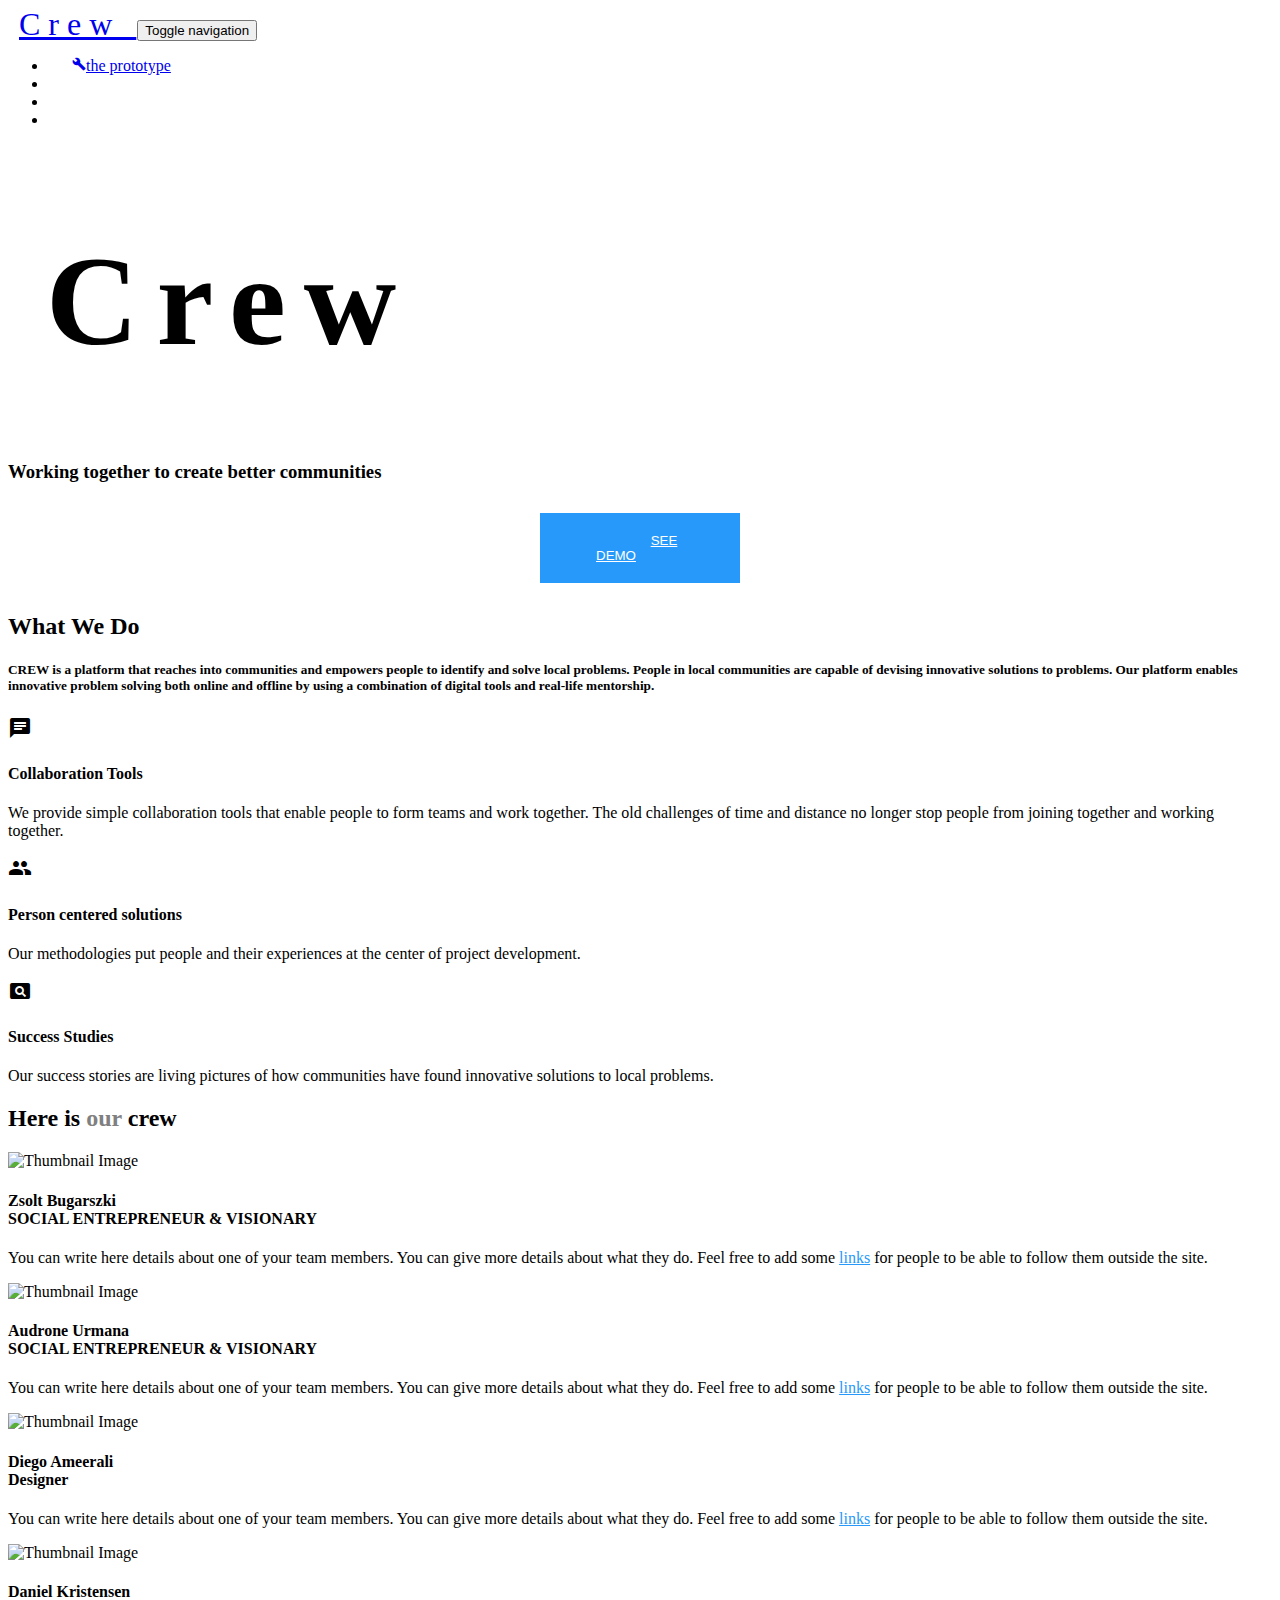
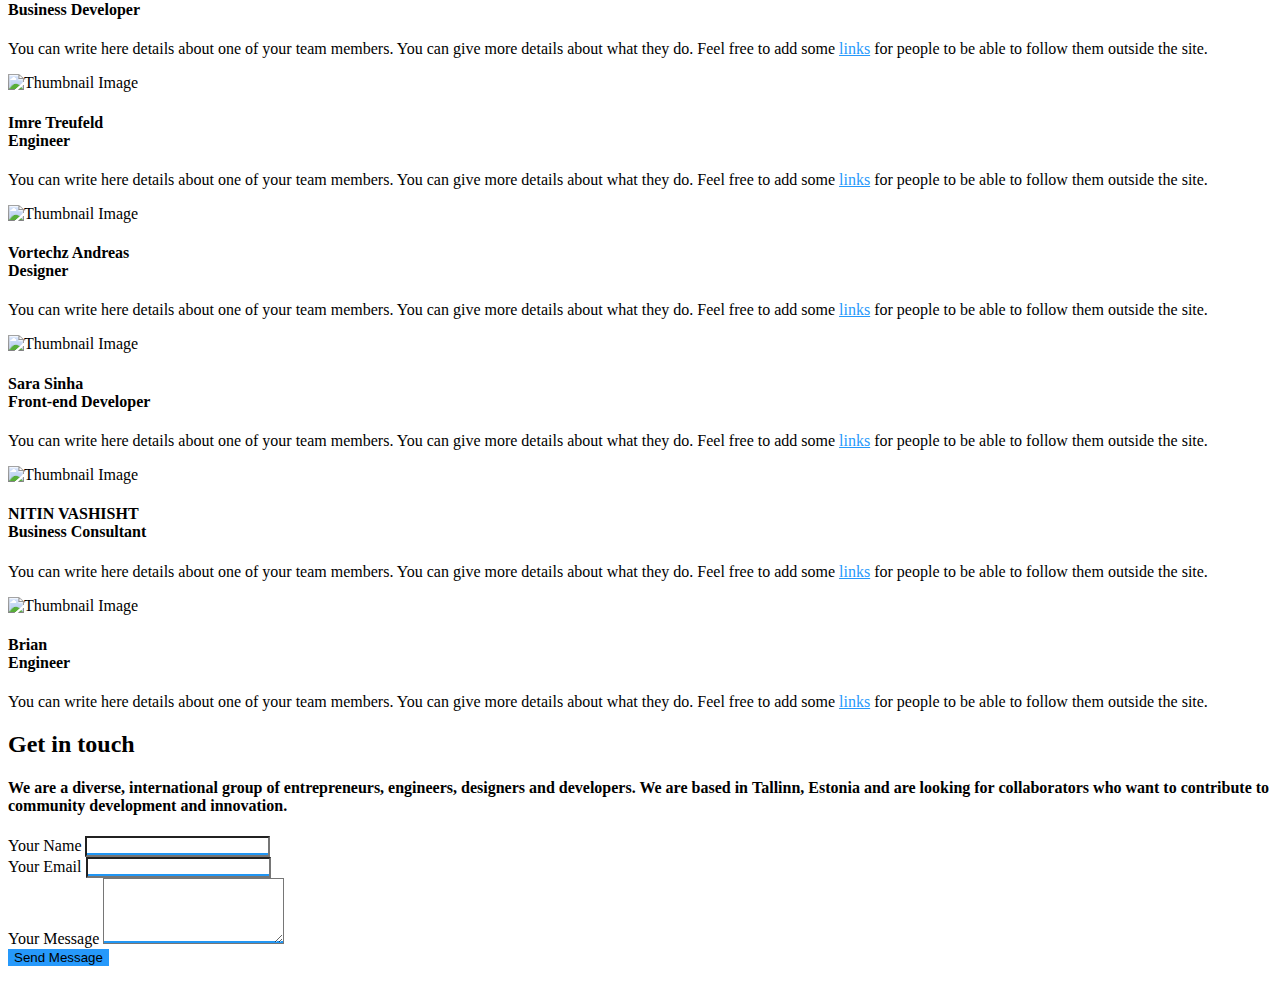
==== index.html @ 527853ec "Update index.html" ====
<!--
 =========================================================
 * Material Kit - v2.0.6
 =========================================================

 * Product Page: https://www.creative-tim.com/product/material-kit
 * Copyright 2019 Creative Tim (http://www.creative-tim.com)
   Licensed under MIT (https://github.com/creativetimofficial/material-kit/blob/master/LICENSE.md)


 =========================================================

 * The above copyright notice and this permission notice shall be included in all copies or substantial portions of the Software. -->


<!DOCTYPE html>
<html lang="en">

<head>
  <meta charset="utf-8" />
  <link rel="apple-touch-icon" sizes="76x76" href="./assets/img/apple-icon.png">
  <link rel="icon" type="image/png" href="./assets/img/favicon.png">
  <meta http-equiv="X-UA-Compatible" content="IE=edge,chrome=1" />
  <title>
   Crew Platform
  </title>
  <meta content='width=device-width, initial-scale=1.0, maximum-scale=1.0, user-scalable=0, shrink-to-fit=no' name='viewport' />
  <!--     Fonts and icons     -->
  <link rel="stylesheet" type="text/css" href="https://fonts.googleapis.com/css?family=Roboto:300,400,500,700|Roboto+Slab:400,700|Material+Icons" />
  <link rel="stylesheet" href="https://maxcdn.bootstrapcdn.com/font-awesome/latest/css/font-awesome.min.css">
  <!-- CSS Files -->
  <link href="material-kit-master/assets/css/material-kit.css?v=2.0.6" rel="stylesheet" />
  <!-- CSS Just for demo purpose, don't include it in your project -->
  <link href="./assets/demo/demo.css" rel="stylesheet" />
      <link href="assets/css/style.css" rel="stylesheet" />

  <style>

</style>


</head>

<body class="index-page sidebar-collapse">
  <nav class="navbar navbar-transparent navbar-color-on-scroll fixed-top navbar-expand-lg" color-on-scroll="100" id="sectionsNav">
    <div class="container">
      <div class="navbar-translate">
        <a class="navbar-brand" href="https://demos.creative-tim.com/material-kit/index.html">
          Crew </a>
        <button class="navbar-toggler" type="button" data-toggle="collapse" aria-expanded="false" aria-label="Toggle navigation">
          <span class="sr-only">Toggle navigation</span>
          <span class="navbar-toggler-icon"></span>
          <span class="navbar-toggler-icon"></span>
          <span class="navbar-toggler-icon"></span>
        </button>
      </div>
      <div class="collapse navbar-collapse">
        <ul class="navbar-nav ml-auto">
          <li class="nav-item">
            <a class="nav-link" href="https://xd.adobe.com/view/31359709-acef-4694-4d77-2108af3ac08d-4704/" id="prototype">
               <i class="material-icons">build</i>the prototype
            </a>
          </li>
          <li class="nav-item">
            <a class="nav-link" rel="tooltip" title="" data-placement="bottom" href="https://twitter.com/CreativeTim" target="_blank" data-original-title="Follow us on Twitter">
              <i class="fa fa-twitter"></i>
            </a>
          </li>
          <li class="nav-item">
            <a class="nav-link" rel="tooltip" title="" data-placement="bottom" href="https://www.facebook.com/CreativeTim" target="_blank" data-original-title="Like us on Facebook">
              <i class="fa fa-facebook-square"></i>
            </a>
          </li>
          <li class="nav-item">
            <a class="nav-link" rel="tooltip" title="" data-placement="bottom" href="https://www.instagram.com/CreativeTimOfficial" target="_blank" data-original-title="Follow us on Instagram">
              <i class="fa fa-instagram"></i>
            </a>
          </li>
        </ul>
      </div>
    </div>
  </nav>
  <div class="page-header header-filter clear-filter blue-filter" data-parallax="true" style="background-image: url('img/photo-1555955207-cf6fba0f1f57.jpeg');">
    <div class="container">
      <div class="row">
        <div class="col-md-8 ml-auto mr-auto">
          <div class="brand">
            <h1>Crew</h1>
            <h3>Working together to create better communities</h3>
          </div>
             <button class="btn btn-primary btn-round"><a href="https://xd.adobe.com/view/31359709-acef-4694-4d77-2108af3ac08d-4704/">SEE DEMO</a></button>
        </div>
      </div>
    </div>
  </div>
  <div class="main main-raised">
    <div class="container">
      <div class="section text-center">
        <div class="row">
          <div class="col-md-8 ml-auto mr-auto">
            <h2 class="title">What We Do</h2>
            <h5 class="description">CREW is a platform that reaches into communities and empowers people to identify and solve local problems.  People in local communities are capable of devising innovative solutions to problems. Our platform enables innovative problem solving both online and offline by using a combination of digital tools and real-life mentorship.</h5>
          </div>
        </div>
        <div class="features">
          <div class="row">
            <div class="col-md-4">
              <div class="info">
                <div class="icon icon-info">
                  <i class="material-icons">chat</i>
                </div>
                <h4 class="info-title">Collaboration Tools</h4>
                <p>We provide simple collaboration tools that enable people to form teams and work together.  The old challenges of time and distance no longer stop people from joining together and working together.</p>
              </div>
            </div>
            <div class="col-md-4">
              <div class="info">
                <div class="icon icon-success">
                  <i class="material-icons">people</i>
                </div>
                <h4 class="info-title">Person centered solutions</h4>
                <p>Our methodologies put people and their experiences at the center of project development.</p>
              </div>
            </div>
            <div class="col-md-4">
              <div class="info">
                <div class="icon icon-danger">
                  <i class="material-icons">pageview</i>
                </div>
                <h4 class="info-title">Success Studies</h4>
                <p>Our success stories are living pictures of how communities have found innovative solutions to local problems.</p>
              </div>
            </div>
          </div>
        </div>
      </div>
      <div class="section text-center">
        <h2 class="title">Here is <span>our</span> crew</h2>
        <div class="team">
          <div class="row">
            <div class="col-md-4">
              <div class="team-player">
                <div class="card card-plain">
                  <div class="col-md-6 ml-auto mr-auto">
                    <img src="../assets/img/faces/avatar.jpg" alt="Thumbnail Image" class="img-raised rounded-circle img-fluid">
                  </div>
                  <h4 class="card-title">Zsolt Bugarszki
                    <br>
                    <small class="card-description text-muted">SOCIAL ENTREPRENEUR & VISIONARY</small>
                  </h4>
                  <div class="card-body">
                    <p class="card-description">You can write here details about one of your team members. You can give more details about what they do. Feel free to add some
                      <a href="#">links</a> for people to be able to follow them outside the site.</p>
                 </div>
                </div>
              </div>
            </div>
            <div class="col-md-4">
              <div class="team-player">
                <div class="card card-plain">
                  <div class="col-md-6 ml-auto mr-auto">
                    <img src="../assets/img/faces/christian.jpg" alt="Thumbnail Image" class="img-raised rounded-circle img-fluid">
                  </div>
                  <h4 class="card-title">Audrone Urmana
                    <br>
                    <small class="card-description text-muted">SOCIAL ENTREPRENEUR & VISIONARY</small>
                  </h4>
                  <div class="card-body">
                    <p class="card-description">You can write here details about one of your team members. You can give more details about what they do. Feel free to add some
                      <a href="#">links</a> for people to be able to follow them outside the site.</p>
                  </div>
                </div>
              </div>
            </div>
            <div class="col-md-4">
              <div class="team-player">
                <div class="card card-plain">
                  <div class="col-md-6 ml-auto mr-auto">
                    <img src="../assets/img/faces/kendall.jpg" alt="Thumbnail Image" class="img-raised rounded-circle img-fluid">
                  </div>
                  <h4 class="card-title">Diego Ameerali
                    <br>
                    <small class="card-description text-muted">Designer</small>
                  </h4>
                  <div class="card-body">
                    <p class="card-description">You can write here details about one of your team members. You can give more details about what they do. Feel free to add some
                      <a href="#">links</a> for people to be able to follow them outside the site.</p>
                  </div>
                </div>
              </div>
            </div>
                      <div class="col-md-4">
              <div class="team-player">
                <div class="card card-plain">
                  <div class="col-md-6 ml-auto mr-auto">
                    <img src="../assets/img/faces/kendall.jpg" alt="Thumbnail Image" class="img-raised rounded-circle img-fluid">
                  </div>
                  <h4 class="card-title">Daniel Kristensen 
                    <br>
                    <small class="card-description text-muted">Business Developer</small>
                  </h4>
                  <div class="card-body">
                    <p class="card-description">You can write here details about one of your team members. You can give more details about what they do. Feel free to add some
                      <a href="#">links</a> for people to be able to follow them outside the site.</p>
                 </div>
                </div>
              </div>
            </div>
          <div class="col-md-4">
              <div class="team-player">
                <div class="card card-plain">
                  <div class="col-md-6 ml-auto mr-auto">
                    <img src="../assets/img/faces/kendall.jpg" alt="Thumbnail Image" class="img-raised rounded-circle img-fluid">
                  </div>
                  <h4 class="card-title">Imre Treufeld
                    <br>
                    <small class="card-description text-muted">Engineer</small>
                  </h4>
                  <div class="card-body">
                    <p class="card-description">You can write here details about one of your team members. You can give more details about what they do. Feel free to add some
                      <a href="#">links</a> for people to be able to follow them outside the site.</p>
                 </div>
                </div>
              </div>
            </div>
             <div class="col-md-4">
              <div class="team-player">
                <div class="card card-plain">
                  <div class="col-md-6 ml-auto mr-auto">
                    <img src="../assets/img/faces/kendall.jpg" alt="Thumbnail Image" class="img-raised rounded-circle img-fluid">
                  </div>
                  <h4 class="card-title">Vortechz Andreas 
                    <br>
                    <small class="card-description text-muted">Designer</small>
                  </h4>
                  <div class="card-body">
                    <p class="card-description">You can write here details about one of your team members. You can give more details about what they do. Feel free to add some
                      <a href="#">links</a> for people to be able to follow them outside the site.</p>
                  </div>
                </div>
              </div>
            </div>
             <div class="col-md-4">
              <div class="team-player">
                <div class="card card-plain">
                  <div class="col-md-6 ml-auto mr-auto">
                    <img src="../assets/img/faces/kendall.jpg" alt="Thumbnail Image" class="img-raised rounded-circle img-fluid">
                  </div>
                  <h4 class="card-title">Sara Sinha
                    <br>
                    <small class="card-description text-muted">Front-end Developer</small>
                  </h4>
                  <div class="card-body">
                    <p class="card-description">You can write here details about one of your team members. You can give more details about what they do. Feel free to add some
                      <a href="#">links</a> for people to be able to follow them outside the site.</p>
                  </div>
                </div>
              </div>
            </div>
             <div class="col-md-4">
              <div class="team-player">
                <div class="card card-plain">
                  <div class="col-md-6 ml-auto mr-auto">
                    <img src="../assets/img/faces/kendall.jpg" alt="Thumbnail Image" class="img-raised rounded-circle img-fluid">
                  </div>
                  <h4 class="card-title">NITIN VASHISHT
                    <br>
                    <small class="card-description text-muted">Business Consultant</small>
                  </h4>
                  <div class="card-body">
                    <p class="card-description">You can write here details about one of your team members. You can give more details about what they do. Feel free to add some
                      <a href="#">links</a> for people to be able to follow them outside the site.</p>
                  </div>
                </div>
              </div>
            </div>
             <div class="col-md-4">
              <div class="team-player">
                <div class="card card-plain">
                  <div class="col-md-6 ml-auto mr-auto">
                    <img src="../assets/img/faces/kendall.jpg" alt="Thumbnail Image" class="img-raised rounded-circle img-fluid">
                  </div>
                  <h4 class="card-title">Brian
                    <br>
                    <small class="card-description text-muted">Engineer</small>
                  </h4>
                  <div class="card-body">
                    <p class="card-description">You can write here details about one of your team members. You can give more details about what they do. Feel free to add some
                      <a href="#">links</a> for people to be able to follow them outside the site.</p>
                  </div>
                </div>
              </div>
            </div>

          </div>
        </div>
      </div>
      <div class="section section-contacts">
        <div class="row">
          <div class="col-md-8 ml-auto mr-auto">
            <h2 class="text-center title">Get in touch</h2>
            <h4 class="text-center description">We are a diverse, international group of entrepreneurs, engineers, designers and developers. We are based in <strong>Tallinn, Estonia</strong> and are looking for collaborators who want to contribute to community development and innovation.</h4>
            <form class="contact-form" id="contactForm">
              <div class="row">
                <div class="col-md-6">
                  <div class="form-group">
                    <label class="bmd-label-floating">Your Name</label>
                    <input type="email" class="form-control">
                  </div>
                </div>
                <div class="col-md-6">
                  <div class="form-group">
                    <label class="bmd-label-floating">Your Email</label>
                    <input type="email" class="form-control">
                  </div>
                </div>
              </div>
              <div class="form-group">
                <label for="exampleMessage" class="bmd-label-floating">Your Message</label>
                <textarea type="email" class="form-control" rows="4" id="exampleMessage"></textarea>
              </div>
              <div class="row">
                <div class="col-md-4 ml-auto mr-auto text-center">
                  <button class="btn btn-primary btn-raised" type="button" onclick="myFunction()">
                    Send Message
                  </button>
                  <p id="responseMessage"></p>
                </div>
              </div>
            </form>
          </div>
        </div>
      </div>
    </div>
  </div>
  <footer class="footer footer-default">
  </footer>
  
  <!--   Core JS Files   -->
  <script src="material-kit-master/assets/js/core/jquery.min.js" type="text/javascript"></script>
  <script src="material-kit-master/assets/js/core/popper.min.js" type="text/javascript"></script>
  <script src="material-kit-master/assets/js/core/bootstrap-material-design.min.js" type="text/javascript"></script>
  <script src="material-kit-master/assets/js/plugins/moment.min.js"></script>
  <!--	Plugin for the Datepicker, full documentation here: https://github.com/Eonasdan/bootstrap-datetimepicker -->
  <script src="material-kit-master/assets/js/plugins/bootstrap-datetimepicker.js" type="text/javascript"></script>
  <!--  Plugin for the Sliders, full documentation here: http://refreshless.com/nouislider/ -->
  <script src="material-kit-master/assets/js/plugins/nouislider.min.js" type="text/javascript"></script>
  <!--  Google Maps Plugin    -->
  <script src="https://maps.googleapis.com/maps/api/js?key=YOUR_KEY_HERE"></script>
  <!-- Control Center for Material Kit: parallax effects, scripts for the example pages etc -->
  <script src="material-kit-master/assets/js/material-kit.js?v=2.0.6" type="text/javascript"></script>
  <script>
    $(document).ready(function() {
      //init DateTimePickers
      materialKit.initFormExtendedDatetimepickers();

      // Sliders Init
      materialKit.initSliders();
    });


    function scrollToDownload() {
      if ($('.section-download').length != 0) {
        $("html, body").animate({
          scrollTop: $('.section-download').offset().top
        }, 1000);
      }
    }

  </script>
  <script>
function myFunction() {
  document.getElementById("responseMessage").innerHTML = "Thank you for your response! You will be hearing from us shortly.";
  document.getElementById("contactForm").reset();
}
</script>

</body>

</html>
---- assets/css/style.css ----
.btn-round {
  width:200px;  
margin:30px auto;
display:block; 
padding:20px;
  }

  .btn-round a {
  padding:30%;
  }

.index-page .brand h1 {
    border: 10px solid #ffffff;
    padding: 12px 12px 0px 28px;
    letter-spacing: 18px;
}

.navbar .navbar-brand {
    border: 1px solid #ffffff;
    padding: 10px 0 0 10px;
    letter-spacing: 8px;
}

  .container {
  background:url(photo-1490187763999-9f273a5b7516.jpeg);  
  background-size:cover;
  }

  .title, .info-title, .card-title {
    font-family:'Bebas Neue';  
  }

  h1 {
  font-family:'Bebas Neue';
  font-size:8em !important;
  line-height:1em;
  }

  .navbar-brand {
   font-family:'Bebas Neue';
   font-size:2em !important;
   line-height:1em;  
  }

  strong {
  font-weight:800;  
  }

  .btn-round a {
  color:white;  
  }

  .btn {
  background:#2699FB !important;  
  border:none;
  }

  .card-body a {
  color:#2699FB;  
  }

  .btn {
    border:none !important; 
      box-shadow:none !important; 
      
  }

  .btn:hover {
  box-shadow:none !important;
  }


.btn:focus,
.btn.focus {
  outline: 0;
  box-shadow: 0 0 0 0.2rem rgba(24, 68, 132, 0.64);
}

.btn-primary:focus,
.btn-primary.focus {
  box-shadow: none, 0 0 0 0.2rem rgba(24, 68, 132, 0.64);
}


.blue-filter:after {
  background: rgba(24, 68, 132, 0.64);
  background: linear-gradient(45deg, rgba(24, 68, 132, 0.88) 0%, rgba(24, 68, 132, 0.45) 100%);
  background: -moz-linear-gradient(135deg, rgba(24, 68, 132, 0.88) 0%, rgba(24, 68, 132, 0.45) 100%);
  background: -webkit-linear-gradient(135deg, rgba(24, 68, 132, 0.88) 0%, rgba(24, 68, 132, 0.45) 100%);
}

.btn-primary:not(:disabled):not(.disabled):active:focus,
.btn-primary:not(:disabled):not(.disabled).active:focus,
.show>.btn-primary.dropdown-toggle:focus {
  box-shadow: none, 0 0 0 0.2rem rgba(24, 68, 132, 0.5);
}

.btn-secondary {
  color: #ffffff;
  background-color: #6c757d;
  border-color: #6c757d;
  box-shadow: none;
}

.btn-secondary:hover {
  color: #ffffff;
  background-color: #5a6268;
  border-color: #545b62;
}

.btn-secondary:focus,
.btn-secondary.focus {
  box-shadow: none, 0 0 0 0.2rem rgba(24, 68, 132, 0.5);
}

.btn-secondary.disabled,
.btn-secondary:disabled {
  color: #ffffff;
  background-color: #6c757d;
  border-color: #6c757d;
}

.btn-secondary:not(:disabled):not(.disabled):active,
.btn-secondary:not(:disabled):not(.disabled).active,
.show>.btn-secondary.dropdown-toggle {
  color: #ffffff;
  background-color: #545b62;
  border-color: #4e555b;
}

.btn-secondary:not(:disabled):not(.disabled):active:focus,
.btn-secondary:not(:disabled):not(.disabled).active:focus,
.show>.btn-secondary.dropdown-toggle:focus {
  box-shadow: none, 0 0 0 0.2rem rgba(24, 68, 132,0.5);
}

.btn.btn-primary:focus, .btn.btn-primary:active, .btn.btn-primary:hover {
  box-shadow: none, 0 0 0 0.2rem rgba(24, 68, 132, 0.5);  
}  

.btn-just-icon i {
color:white;  
}

.text-muted {
color:black !important; 
font-size:16px; 
}

.title span {
color:grey;  
}

#responseMessage {  
margin-top:10px;  
}

#prototype i {
font-size:14px;
margin-left:24px;  
}

.form-control, .is-focused .form-control {
 background-image: linear-gradient(to top, #2196f3 2px, rgba(156, 39, 176, 0) 2px), linear-gradient(to top, #d2d2d2 1px, rgba(210, 210, 210, 0) 1px); 
}
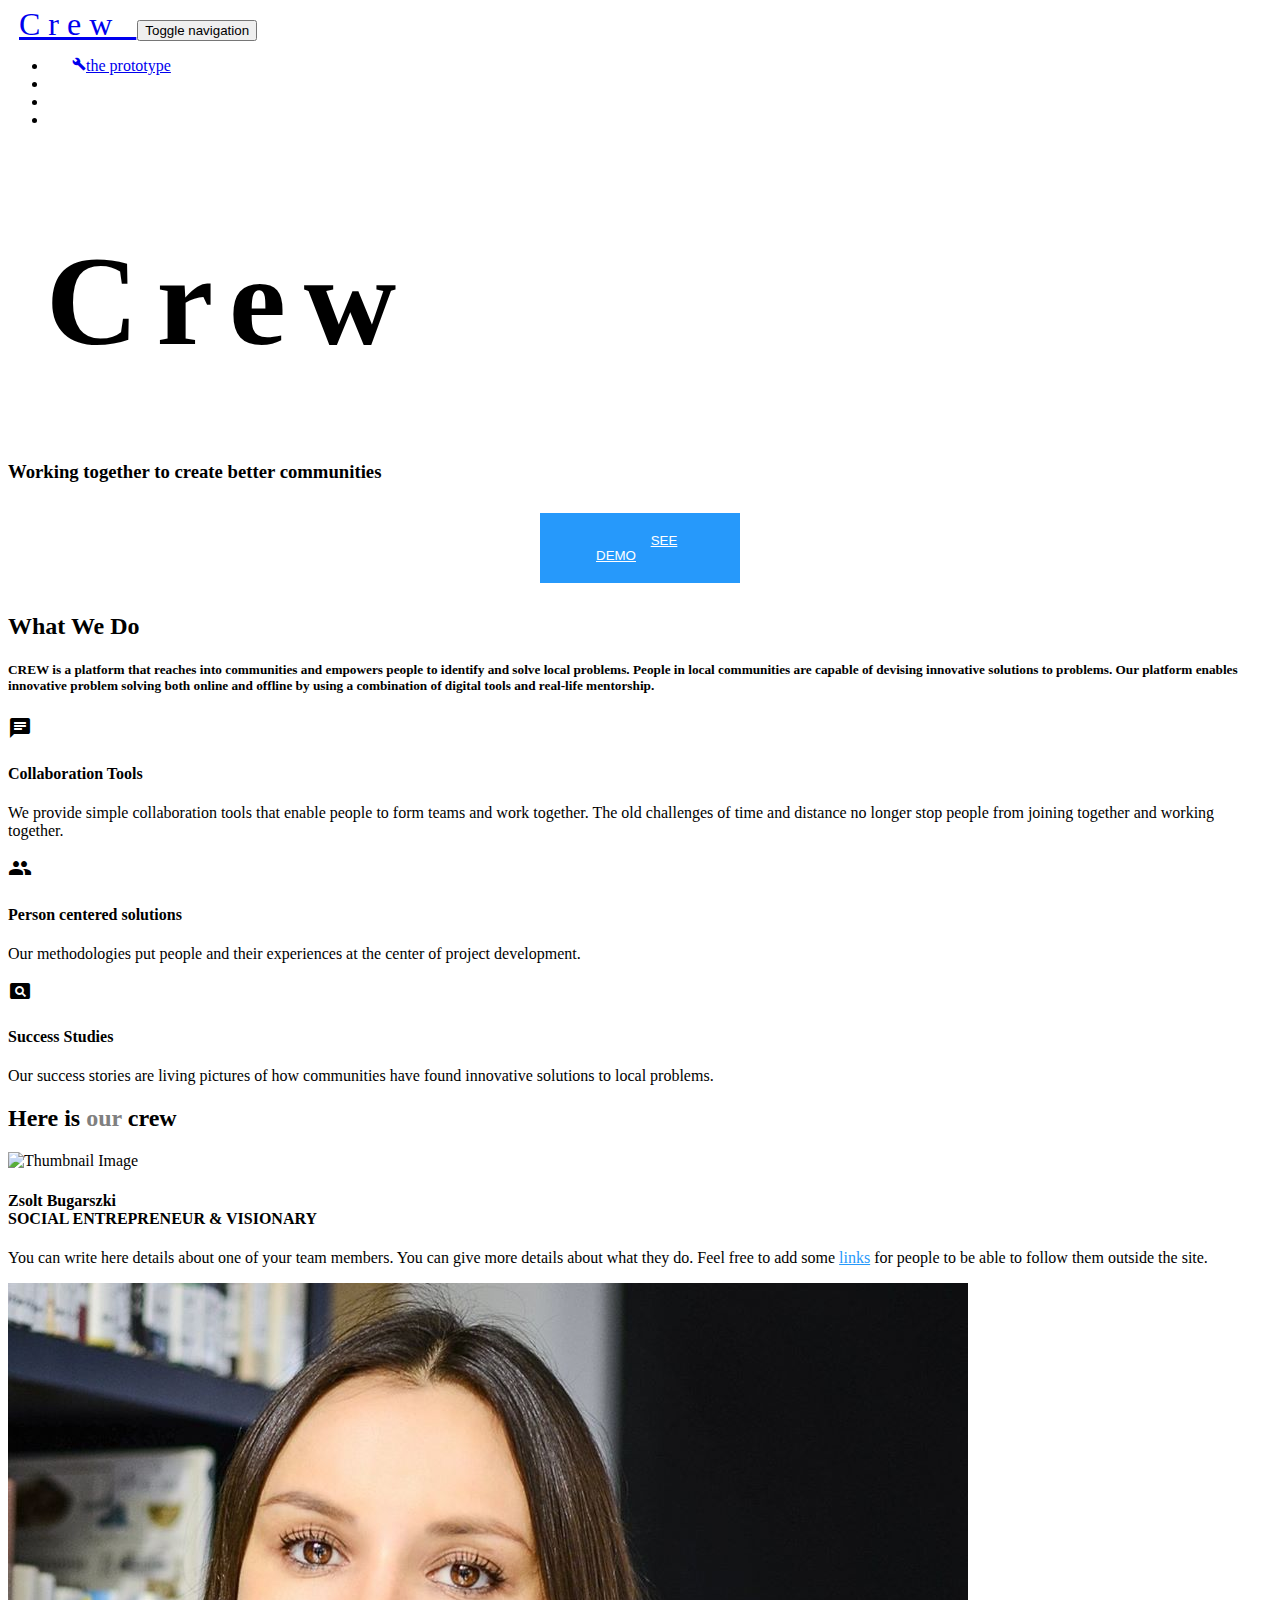
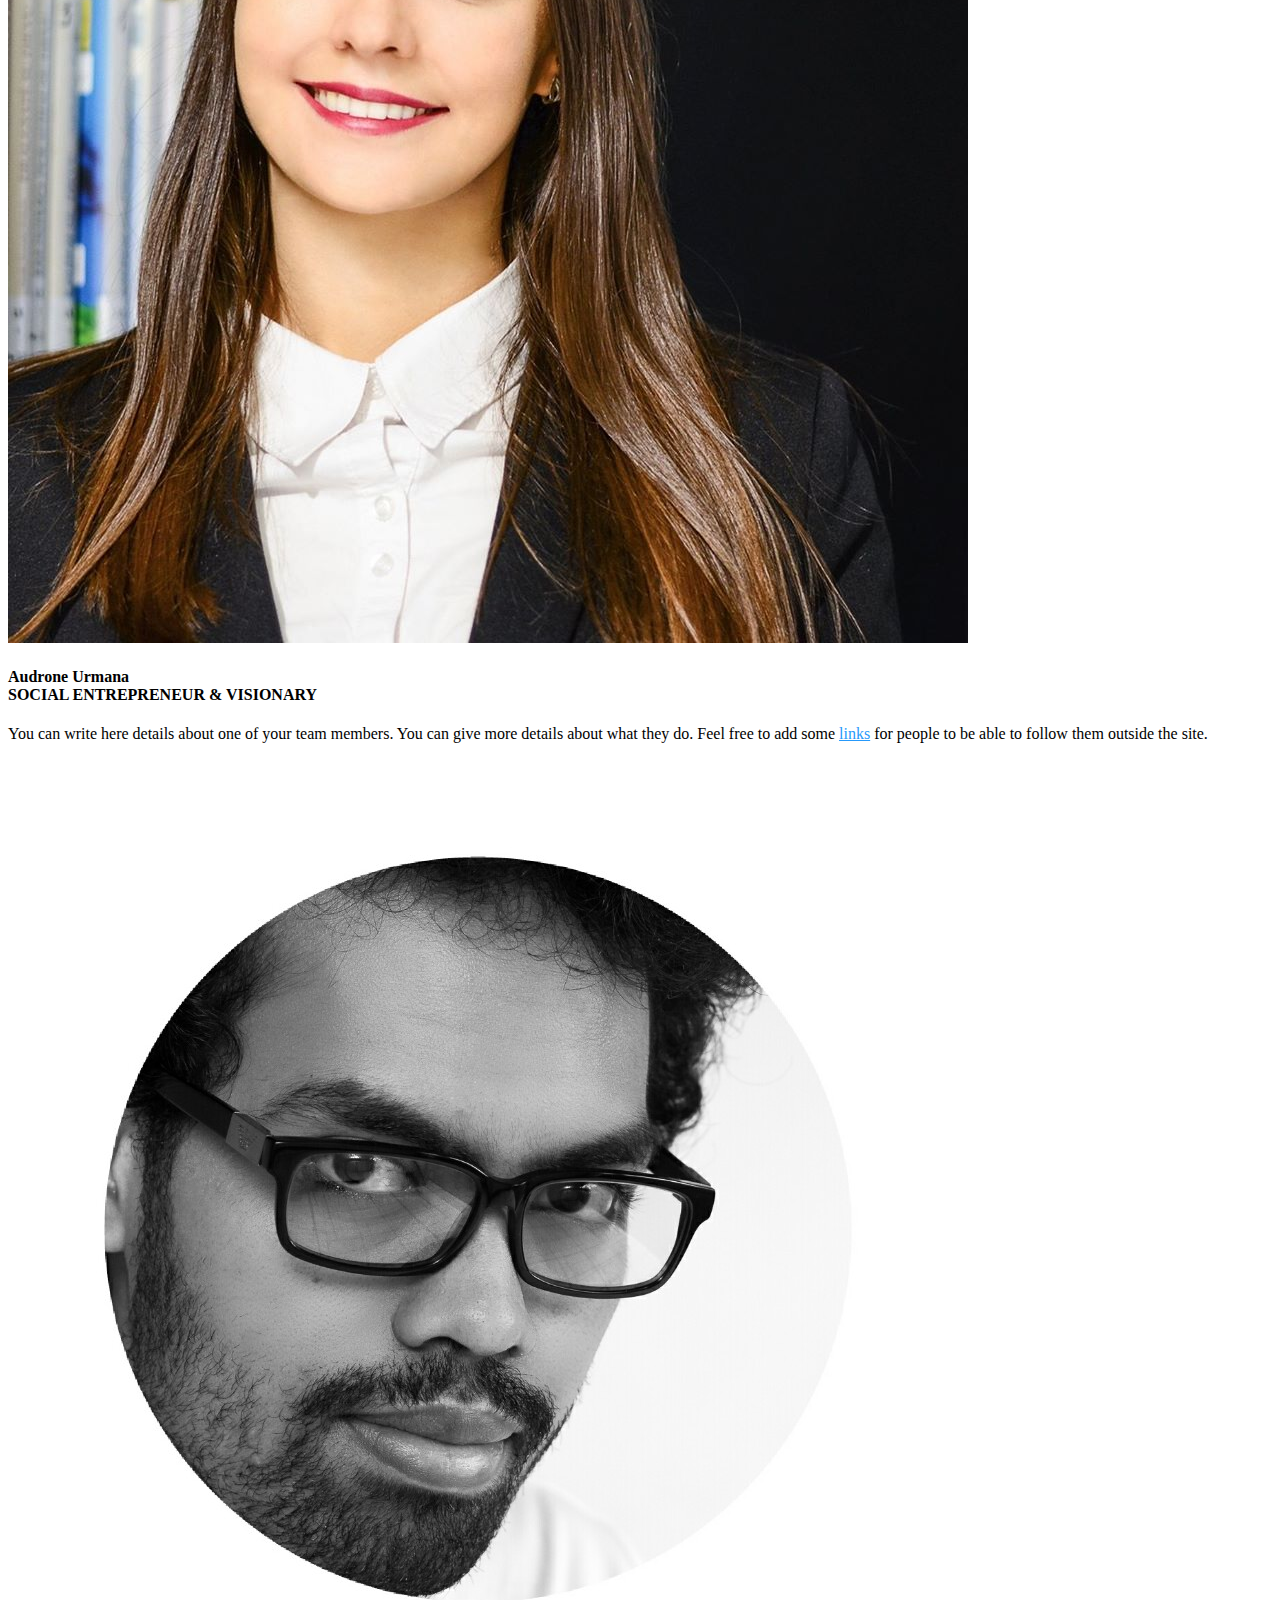
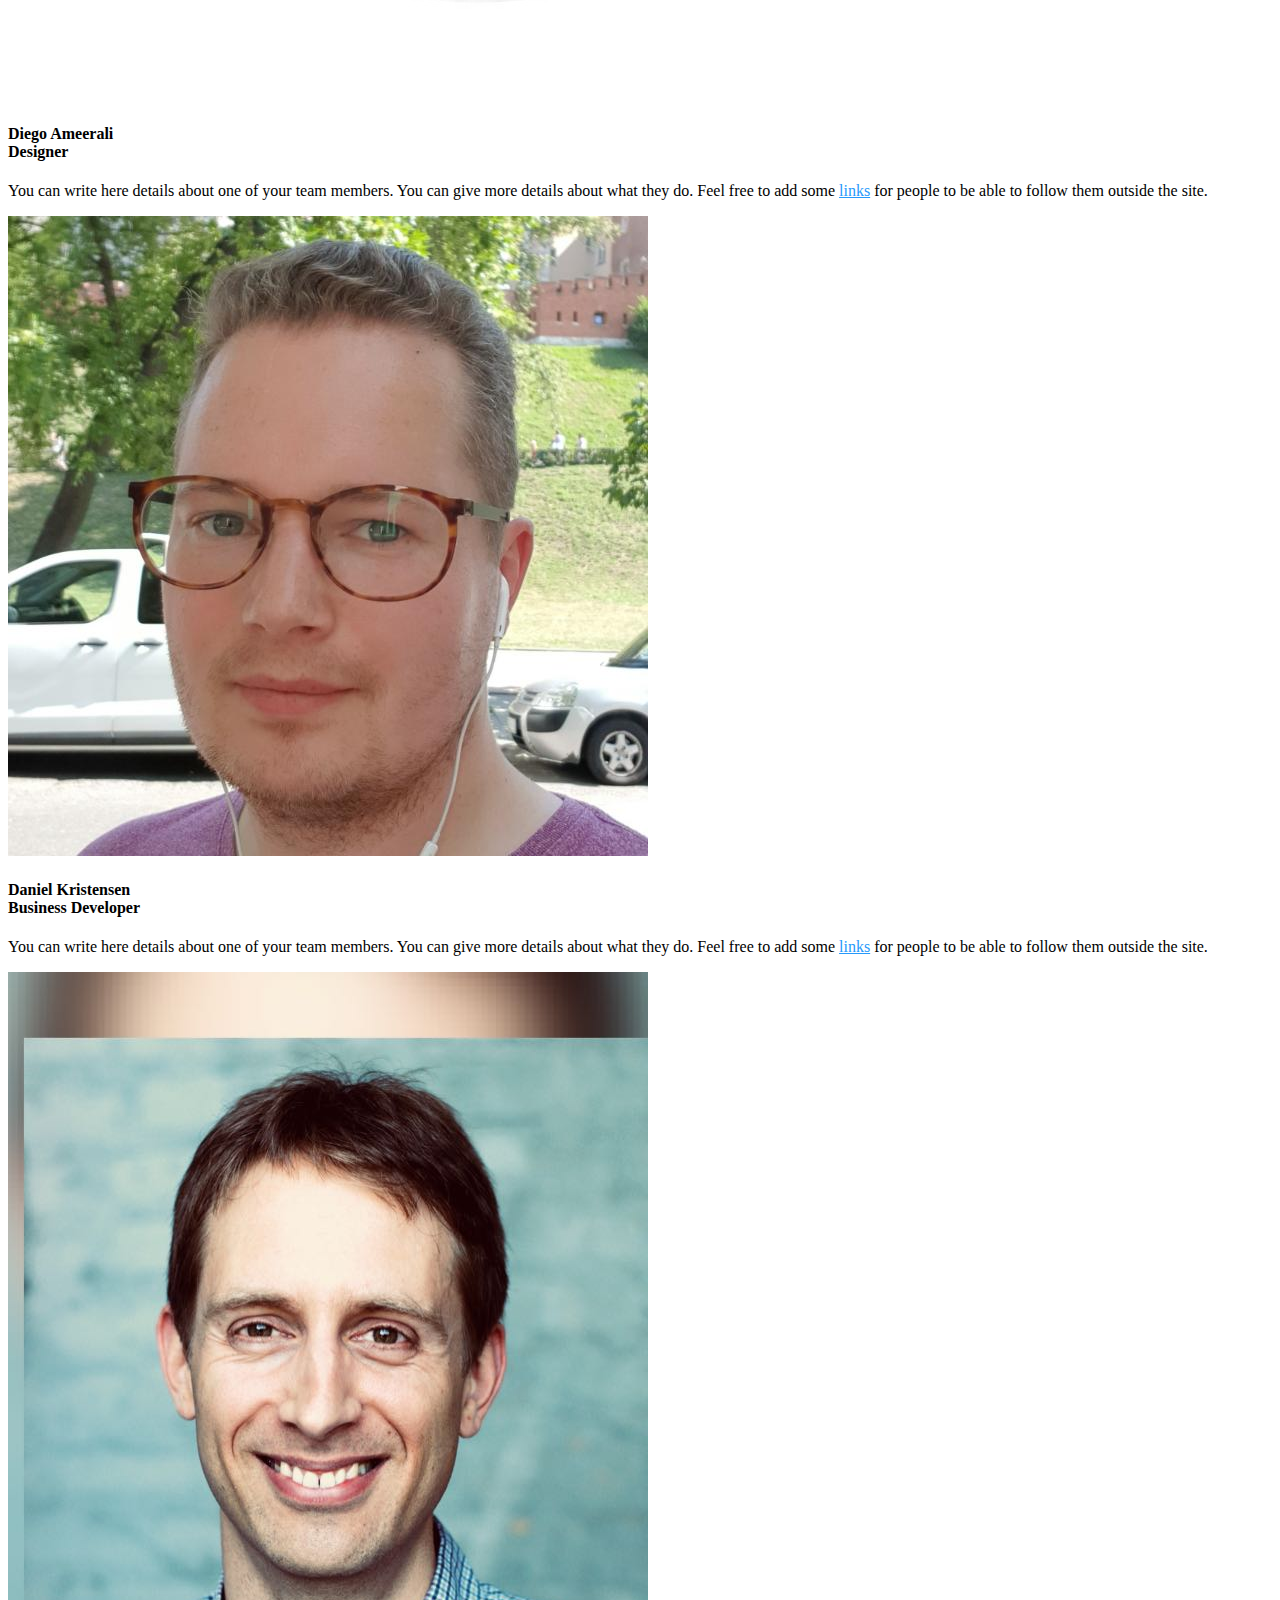
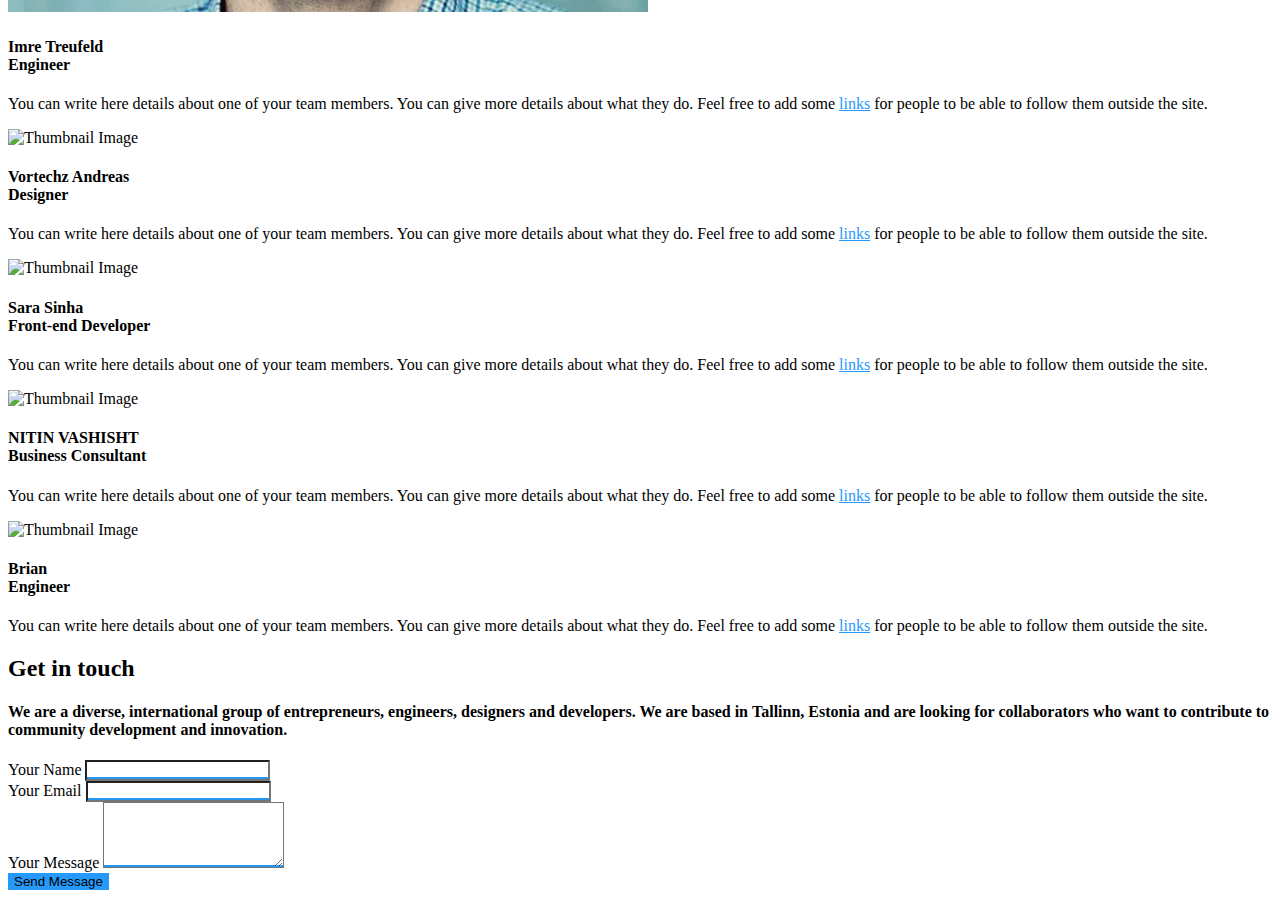
==== commit 427db46f: "Update index.html" ====
--- a/index.html
+++ b/index.html
@@ -159,7 +159,7 @@
               <div class="team-player">
                 <div class="card card-plain">
                   <div class="col-md-6 ml-auto mr-auto">
-                    <img src="../assets/img/faces/christian.jpg" alt="Thumbnail Image" class="img-raised rounded-circle img-fluid">
+                    <img src="img/audrone.jpg" alt="Thumbnail Image" class="img-raised rounded-circle img-fluid">
                   </div>
                   <h4 class="card-title">Audrone Urmana
                     <br>
@@ -176,7 +176,7 @@
               <div class="team-player">
                 <div class="card card-plain">
                   <div class="col-md-6 ml-auto mr-auto">
-                    <img src="../assets/img/faces/kendall.jpg" alt="Thumbnail Image" class="img-raised rounded-circle img-fluid">
+                    <img src="img/diego.jpg" alt="Thumbnail Image" class="img-raised rounded-circle img-fluid">
                   </div>
                   <h4 class="card-title">Diego Ameerali
                     <br>
@@ -193,7 +193,7 @@
               <div class="team-player">
                 <div class="card card-plain">
                   <div class="col-md-6 ml-auto mr-auto">
-                    <img src="../assets/img/faces/kendall.jpg" alt="Thumbnail Image" class="img-raised rounded-circle img-fluid">
+                    <img src="img/daniel.jpg" alt="Thumbnail Image" class="img-raised rounded-circle img-fluid">
                   </div>
                   <h4 class="card-title">Daniel Kristensen 
                     <br>
@@ -210,7 +210,7 @@
               <div class="team-player">
                 <div class="card card-plain">
                   <div class="col-md-6 ml-auto mr-auto">
-                    <img src="../assets/img/faces/kendall.jpg" alt="Thumbnail Image" class="img-raised rounded-circle img-fluid">
+                    <img src="img/imre.jpg" alt="Thumbnail Image" class="img-raised rounded-circle img-fluid">
                   </div>
                   <h4 class="card-title">Imre Treufeld
                     <br>
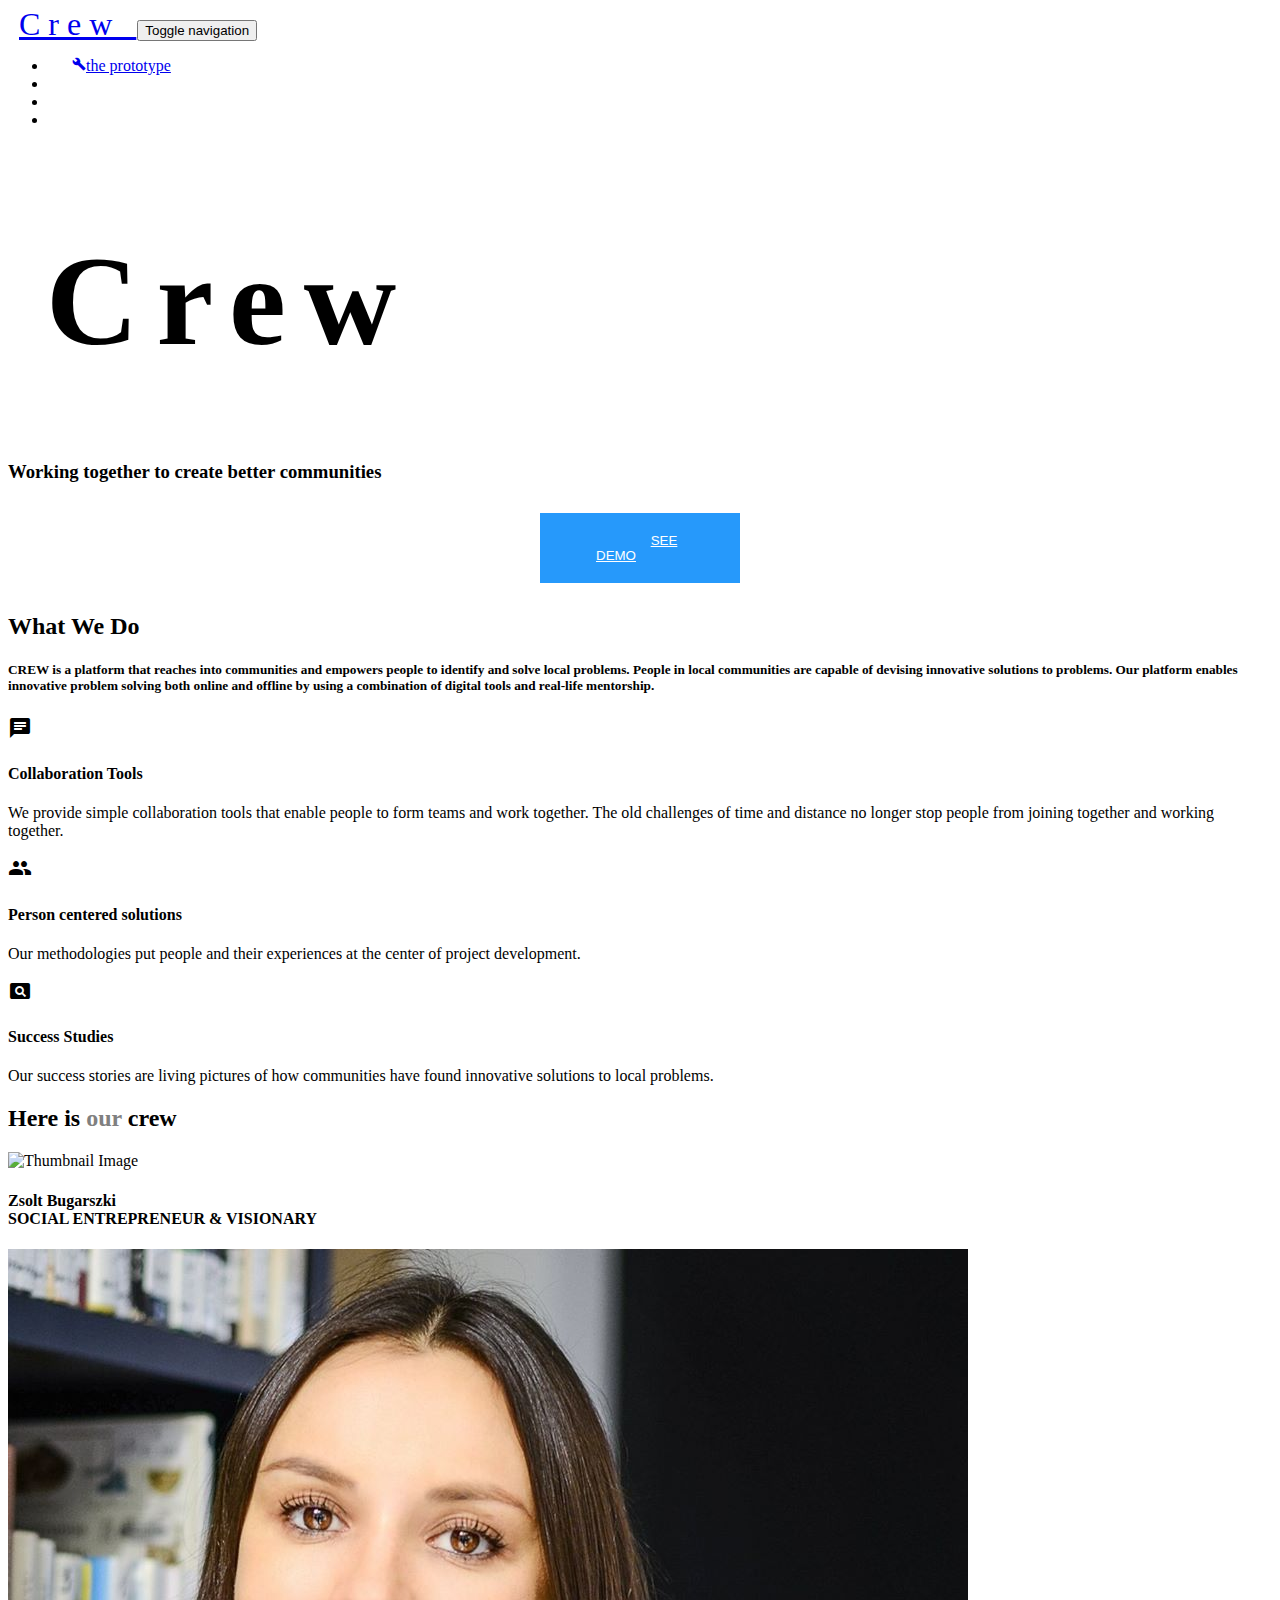
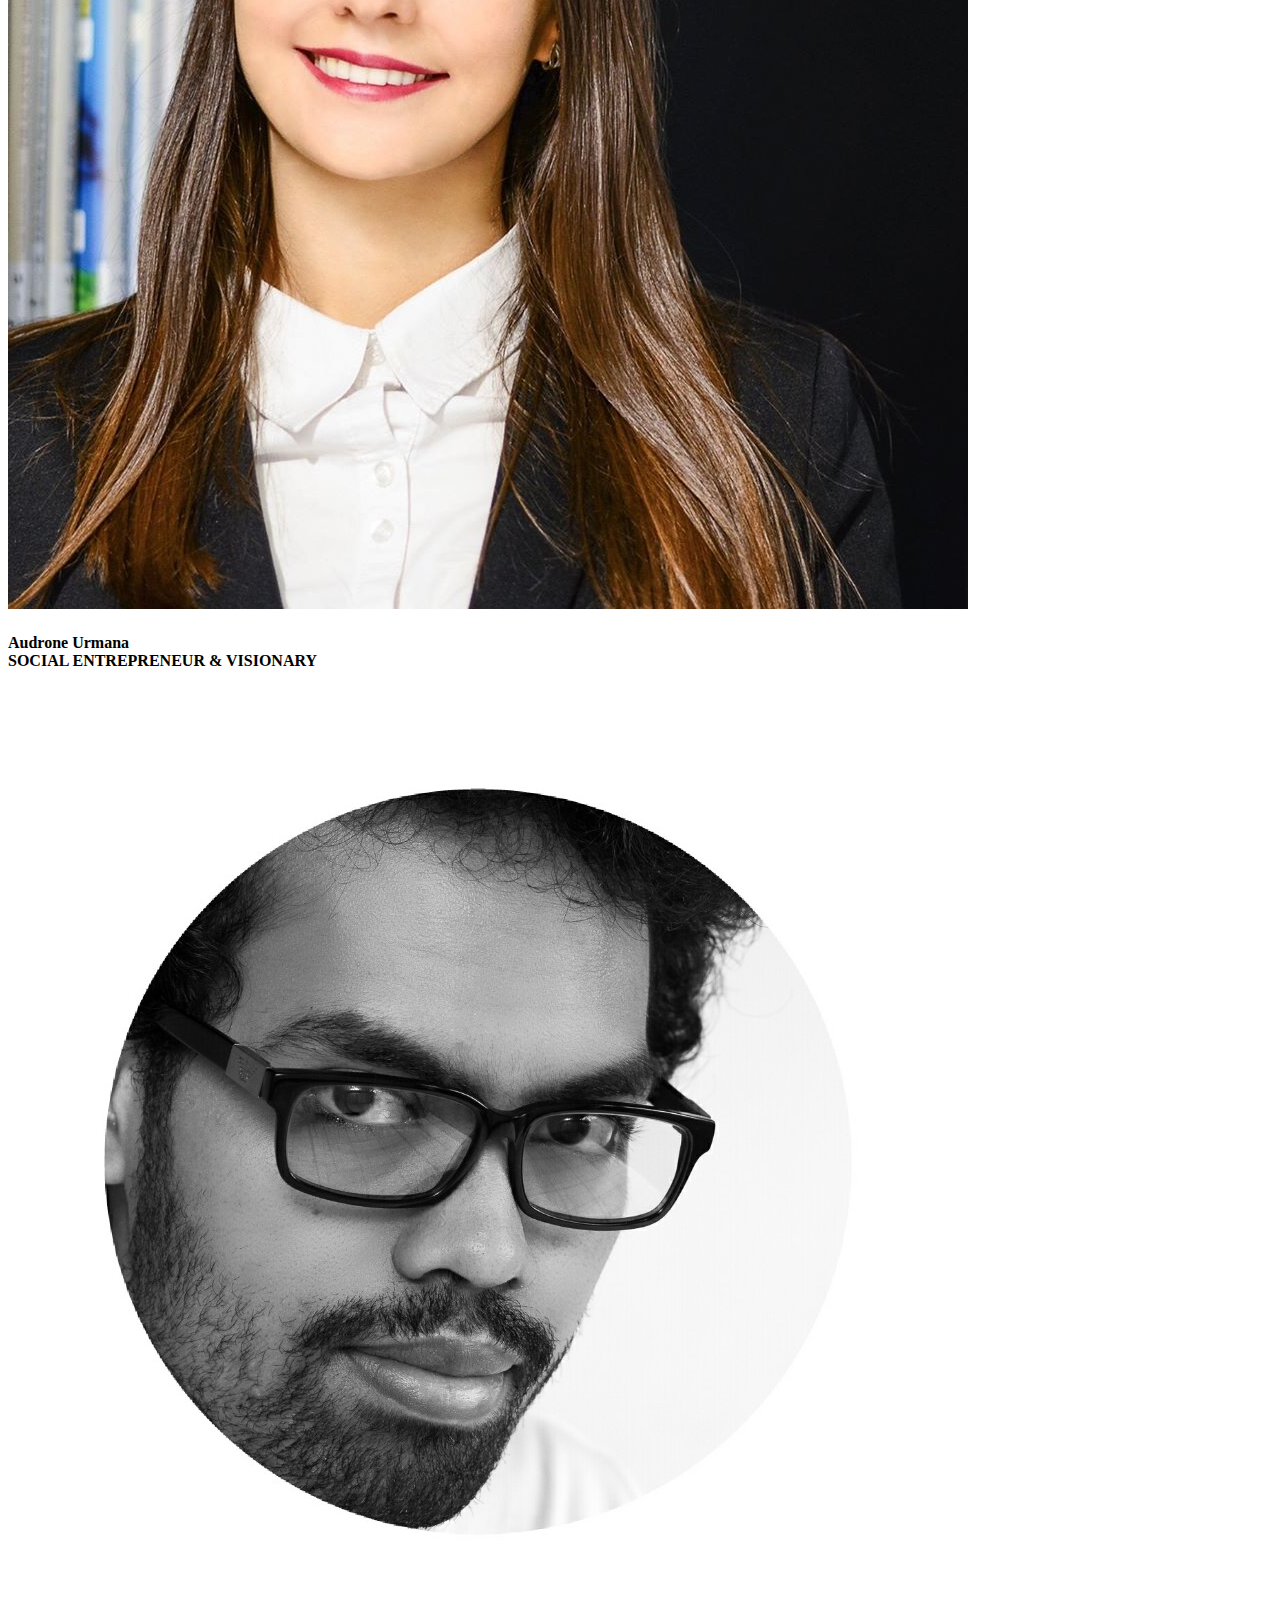
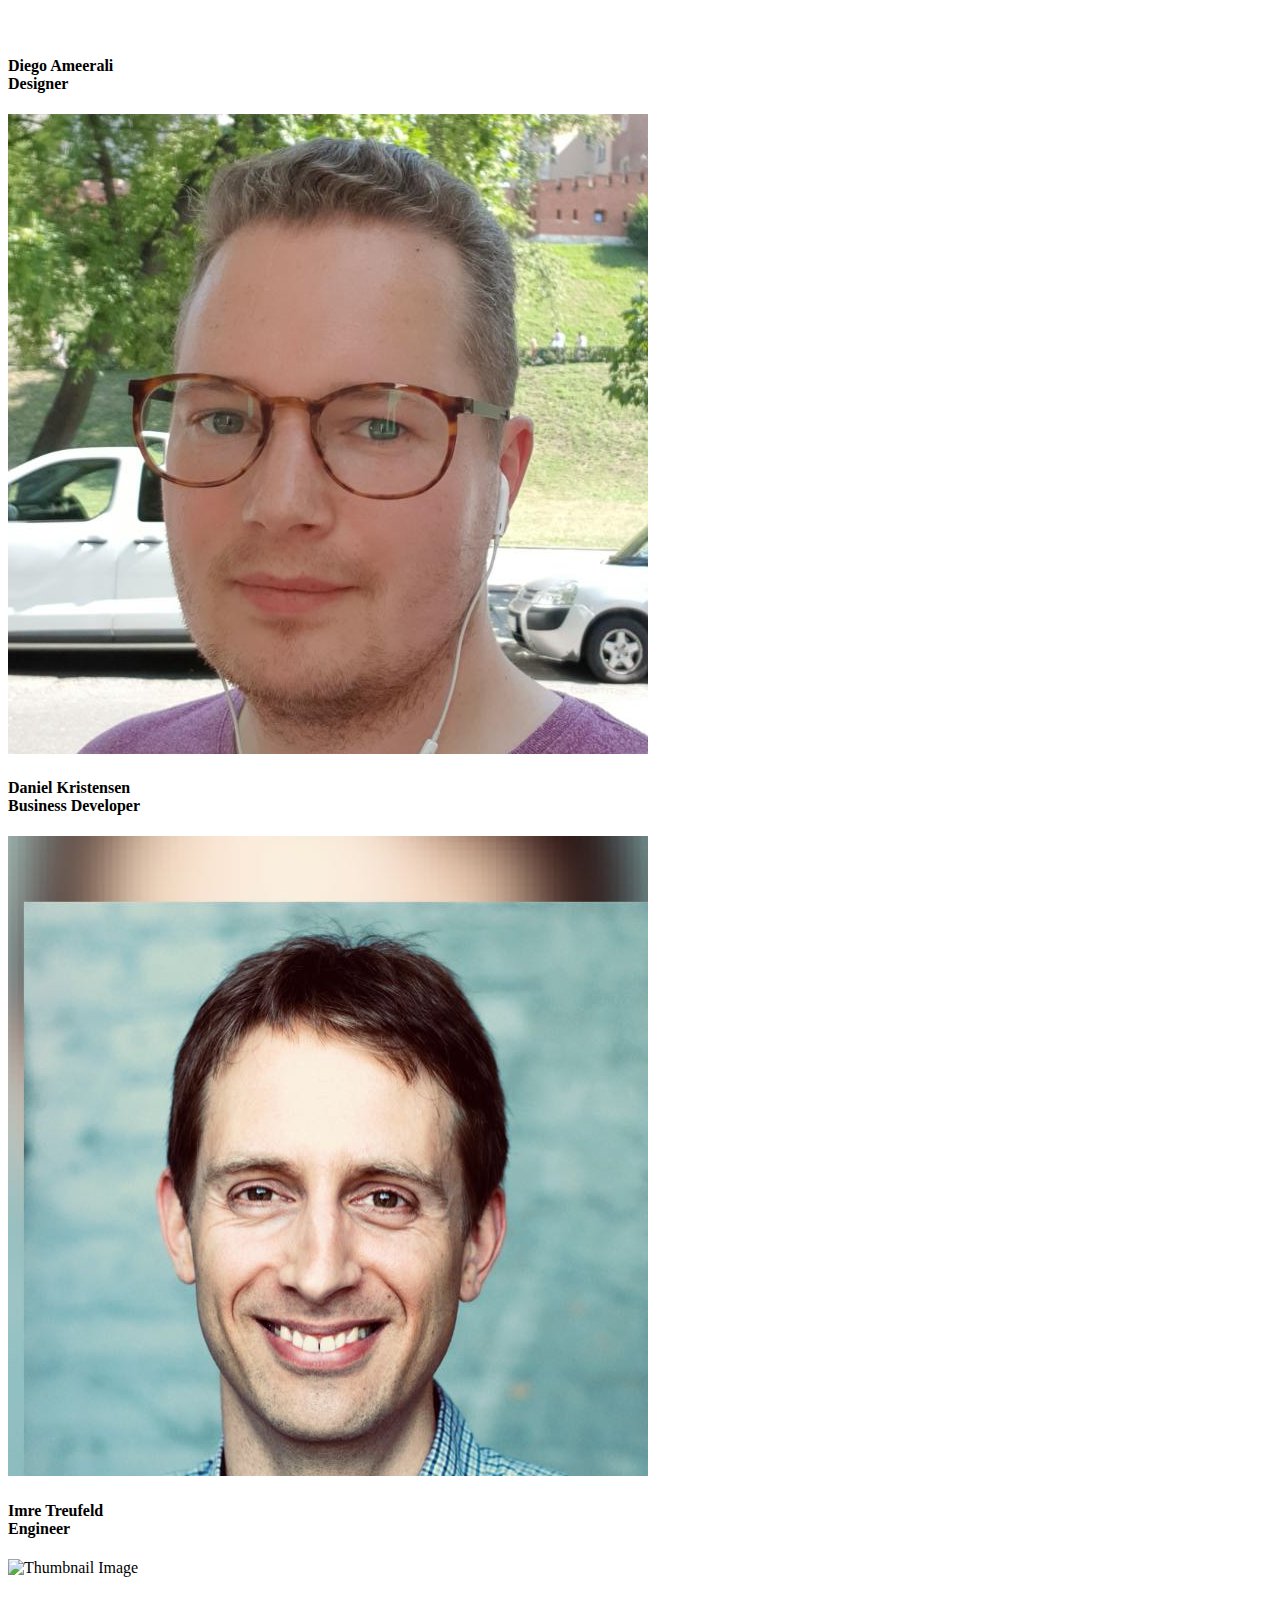
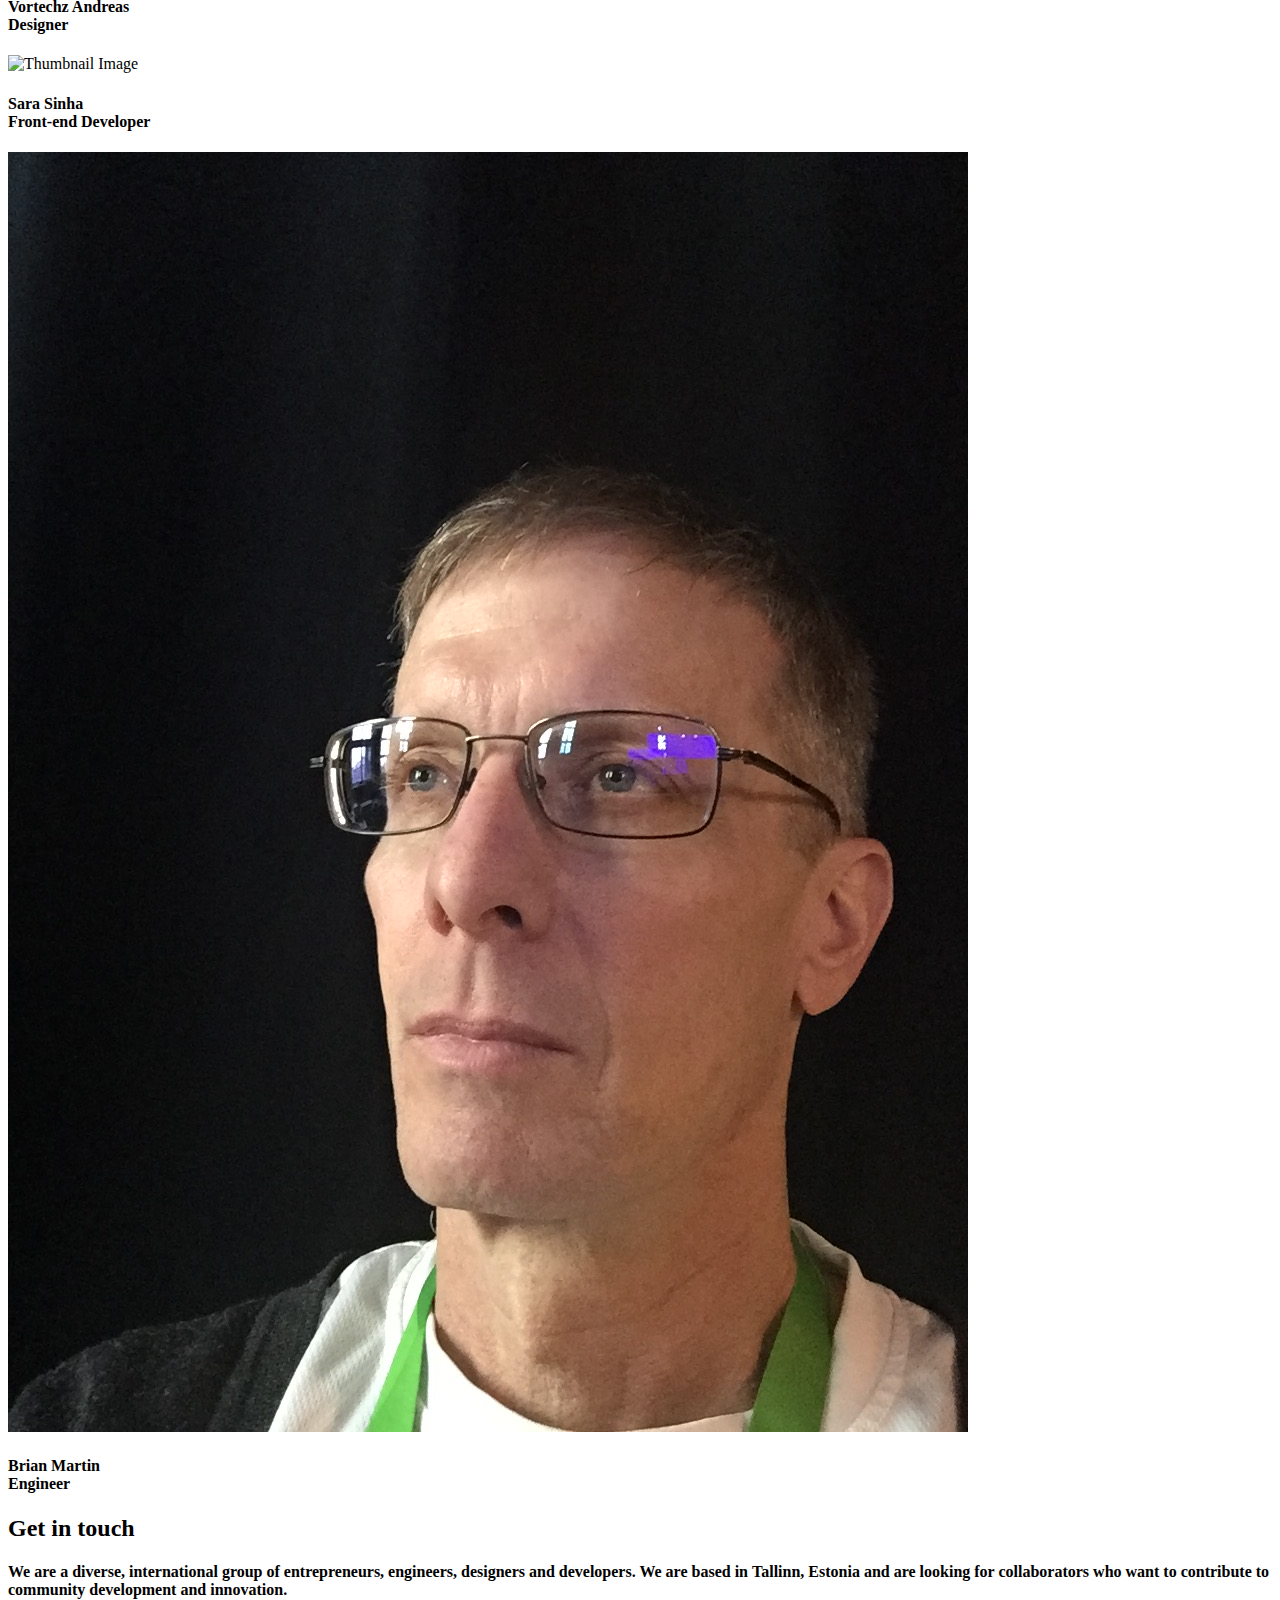
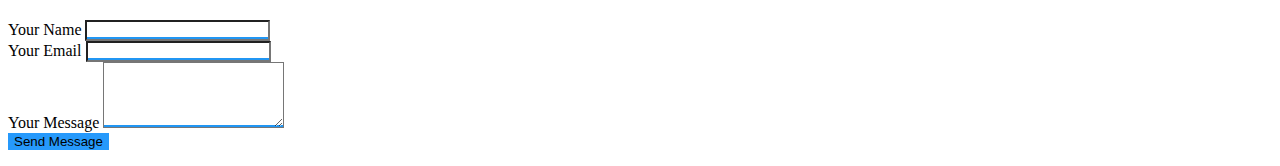
==== commit 59a67a49: "Update index.html" ====
--- a/index.html
+++ b/index.html
@@ -142,16 +142,12 @@
               <div class="team-player">
                 <div class="card card-plain">
                   <div class="col-md-6 ml-auto mr-auto">
-                    <img src="../assets/img/faces/avatar.jpg" alt="Thumbnail Image" class="img-raised rounded-circle img-fluid">
+                    <img src="img/zsolt.jpg" alt="Thumbnail Image" class="img-raised rounded-circle img-fluid">
                   </div>
                   <h4 class="card-title">Zsolt Bugarszki
                     <br>
                     <small class="card-description text-muted">SOCIAL ENTREPRENEUR & VISIONARY</small>
-                  </h4>
-                  <div class="card-body">
-                    <p class="card-description">You can write here details about one of your team members. You can give more details about what they do. Feel free to add some
-                      <a href="#">links</a> for people to be able to follow them outside the site.</p>
-                 </div>
+                 </h4>
                 </div>
               </div>
             </div>
@@ -165,10 +161,6 @@
                     <br>
                     <small class="card-description text-muted">SOCIAL ENTREPRENEUR & VISIONARY</small>
                   </h4>
-                  <div class="card-body">
-                    <p class="card-description">You can write here details about one of your team members. You can give more details about what they do. Feel free to add some
-                      <a href="#">links</a> for people to be able to follow them outside the site.</p>
-                  </div>
                 </div>
               </div>
             </div>
@@ -182,10 +174,6 @@
                     <br>
                     <small class="card-description text-muted">Designer</small>
                   </h4>
-                  <div class="card-body">
-                    <p class="card-description">You can write here details about one of your team members. You can give more details about what they do. Feel free to add some
-                      <a href="#">links</a> for people to be able to follow them outside the site.</p>
-                  </div>
                 </div>
               </div>
             </div>
@@ -198,11 +186,7 @@
                   <h4 class="card-title">Daniel Kristensen 
                     <br>
                     <small class="card-description text-muted">Business Developer</small>
-                  </h4>
-                  <div class="card-body">
-                    <p class="card-description">You can write here details about one of your team members. You can give more details about what they do. Feel free to add some
-                      <a href="#">links</a> for people to be able to follow them outside the site.</p>
-                 </div>
+                 </h4>
                 </div>
               </div>
             </div>
@@ -216,10 +200,6 @@
                     <br>
                     <small class="card-description text-muted">Engineer</small>
                   </h4>
-                  <div class="card-body">
-                    <p class="card-description">You can write here details about one of your team members. You can give more details about what they do. Feel free to add some
-                      <a href="#">links</a> for people to be able to follow them outside the site.</p>
-                 </div>
                 </div>
               </div>
             </div>
@@ -233,10 +213,6 @@
                     <br>
                     <small class="card-description text-muted">Designer</small>
                   </h4>
-                  <div class="card-body">
-                    <p class="card-description">You can write here details about one of your team members. You can give more details about what they do. Feel free to add some
-                      <a href="#">links</a> for people to be able to follow them outside the site.</p>
-                  </div>
                 </div>
               </div>
             </div>
@@ -244,16 +220,12 @@
               <div class="team-player">
                 <div class="card card-plain">
                   <div class="col-md-6 ml-auto mr-auto">
-                    <img src="../assets/img/faces/kendall.jpg" alt="Thumbnail Image" class="img-raised rounded-circle img-fluid">
+                    <img src="img/sara.jpg" alt="Thumbnail Image" class="img-raised rounded-circle img-fluid">
                   </div>
                   <h4 class="card-title">Sara Sinha
                     <br>
                     <small class="card-description text-muted">Front-end Developer</small>
                   </h4>
-                  <div class="card-body">
-                    <p class="card-description">You can write here details about one of your team members. You can give more details about what they do. Feel free to add some
-                      <a href="#">links</a> for people to be able to follow them outside the site.</p>
-                  </div>
                 </div>
               </div>
             </div>
@@ -261,33 +233,12 @@
               <div class="team-player">
                 <div class="card card-plain">
                   <div class="col-md-6 ml-auto mr-auto">
-                    <img src="../assets/img/faces/kendall.jpg" alt="Thumbnail Image" class="img-raised rounded-circle img-fluid">
-                  </div>
-                  <h4 class="card-title">NITIN VASHISHT
-                    <br>
-                    <small class="card-description text-muted">Business Consultant</small>
-                  </h4>
-                  <div class="card-body">
-                    <p class="card-description">You can write here details about one of your team members. You can give more details about what they do. Feel free to add some
-                      <a href="#">links</a> for people to be able to follow them outside the site.</p>
-                  </div>
-                </div>
-              </div>
-            </div>
-             <div class="col-md-4">
-              <div class="team-player">
-                <div class="card card-plain">
-                  <div class="col-md-6 ml-auto mr-auto">
-                    <img src="../assets/img/faces/kendall.jpg" alt="Thumbnail Image" class="img-raised rounded-circle img-fluid">
-                  </div>
-                  <h4 class="card-title">Brian
+                    <img src="img/brian.jpg" alt="Thumbnail Image" class="img-raised rounded-circle img-fluid">
+                  </div>
+                  <h4 class="card-title">Brian Martin
                     <br>
                     <small class="card-description text-muted">Engineer</small>
                   </h4>
-                  <div class="card-body">
-                    <p class="card-description">You can write here details about one of your team members. You can give more details about what they do. Feel free to add some
-                      <a href="#">links</a> for people to be able to follow them outside the site.</p>
-                  </div>
                 </div>
               </div>
             </div>
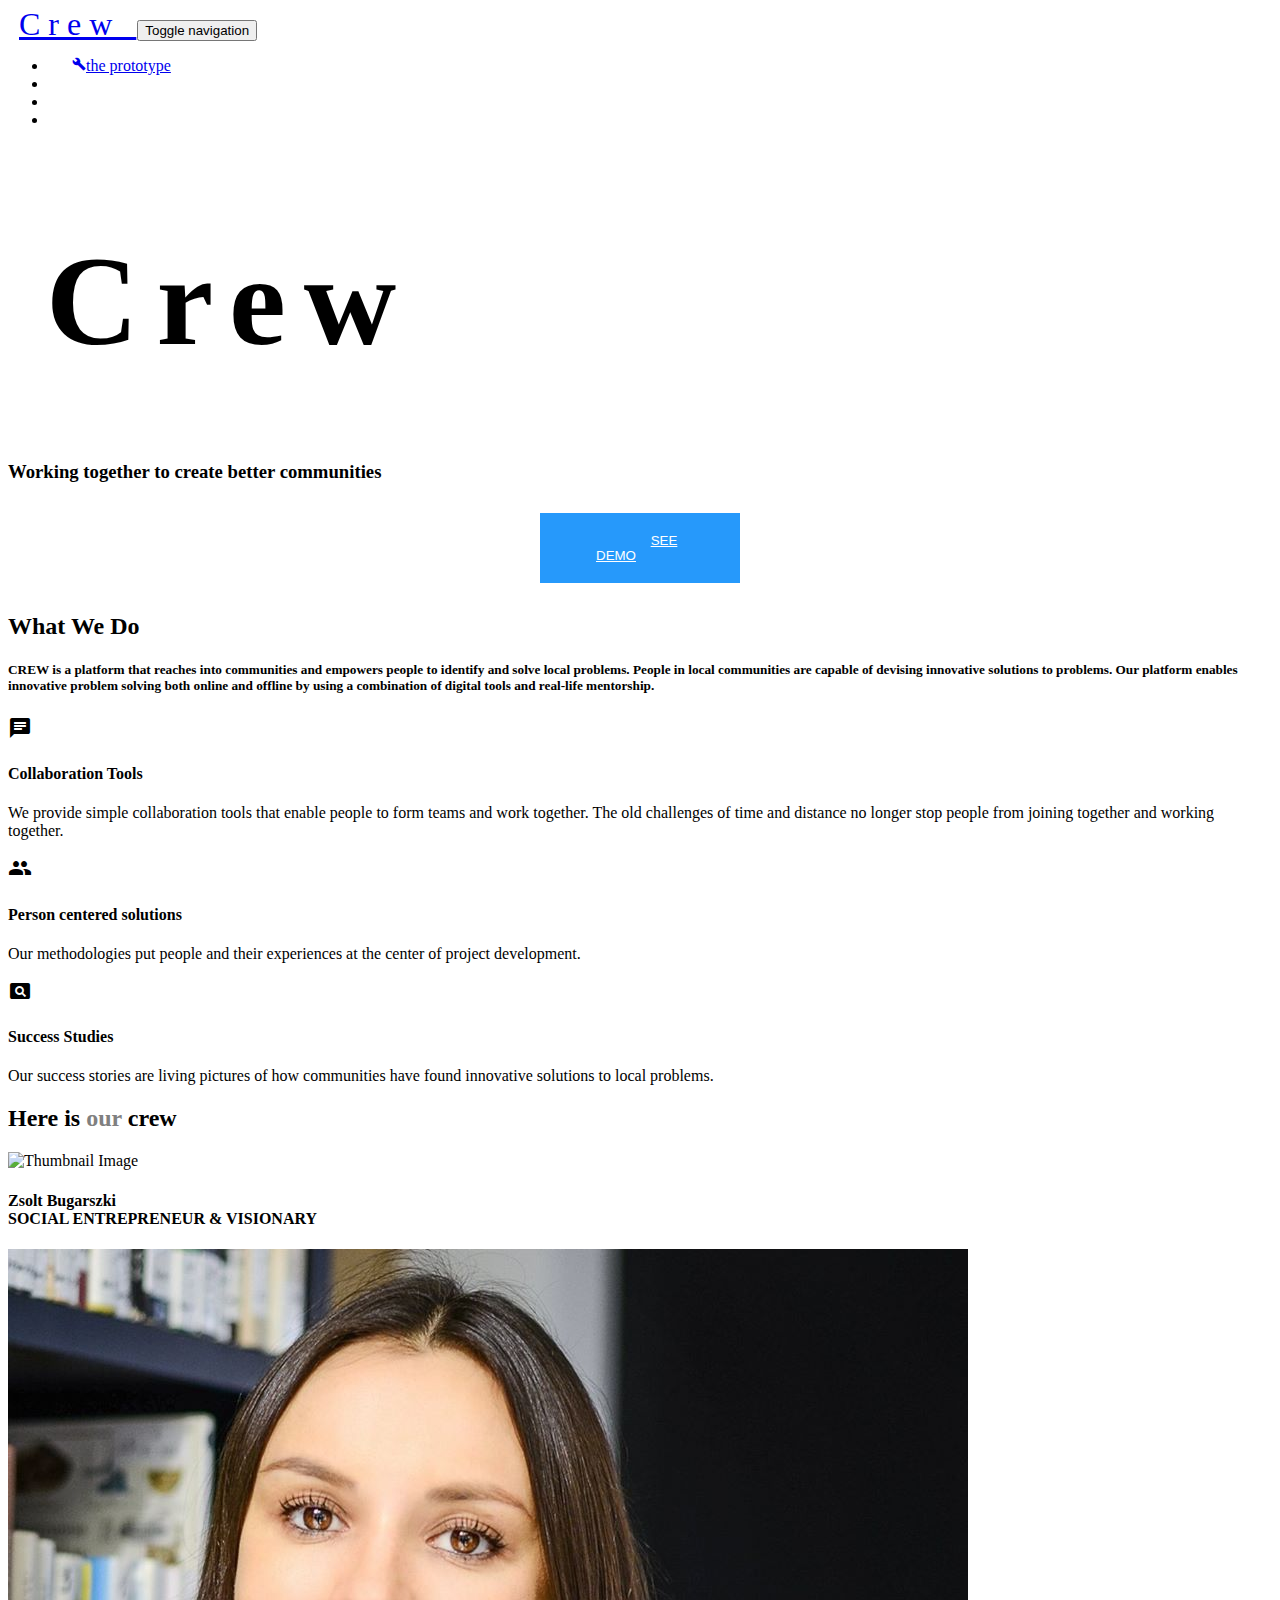
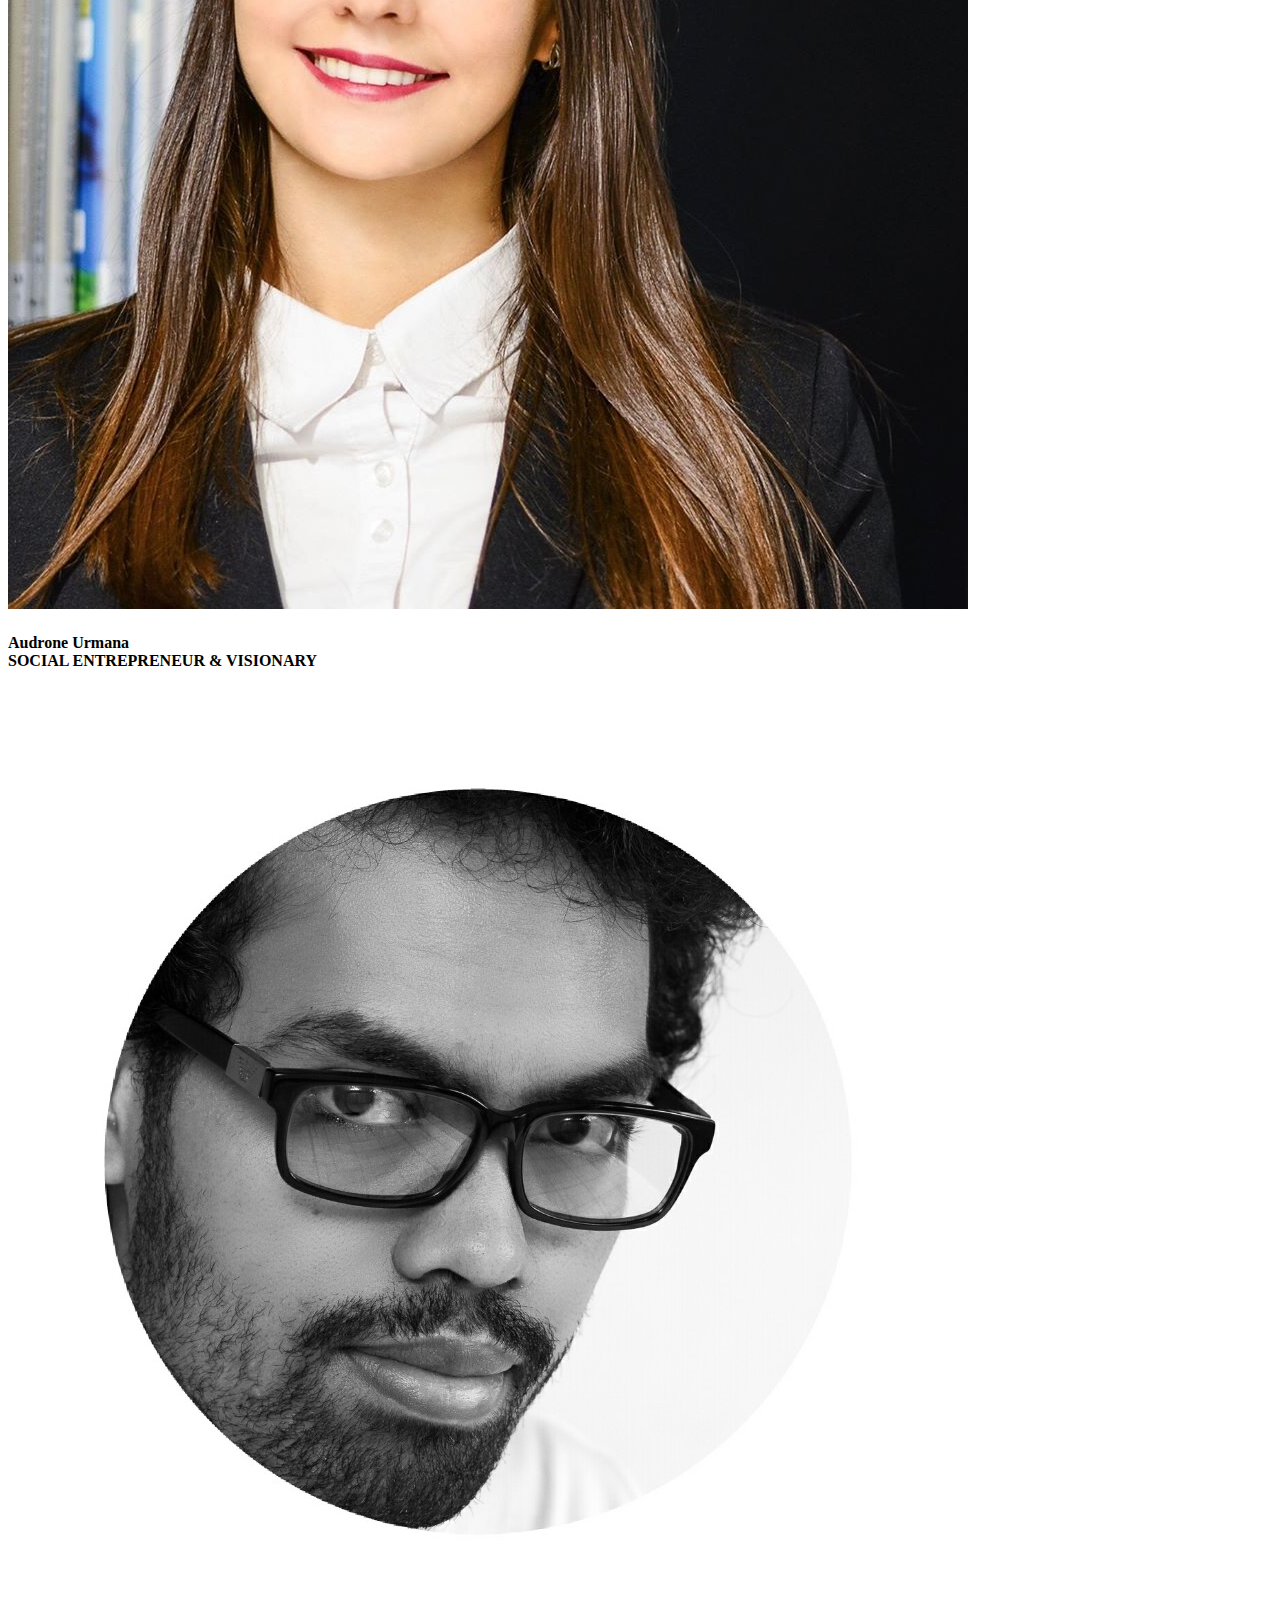
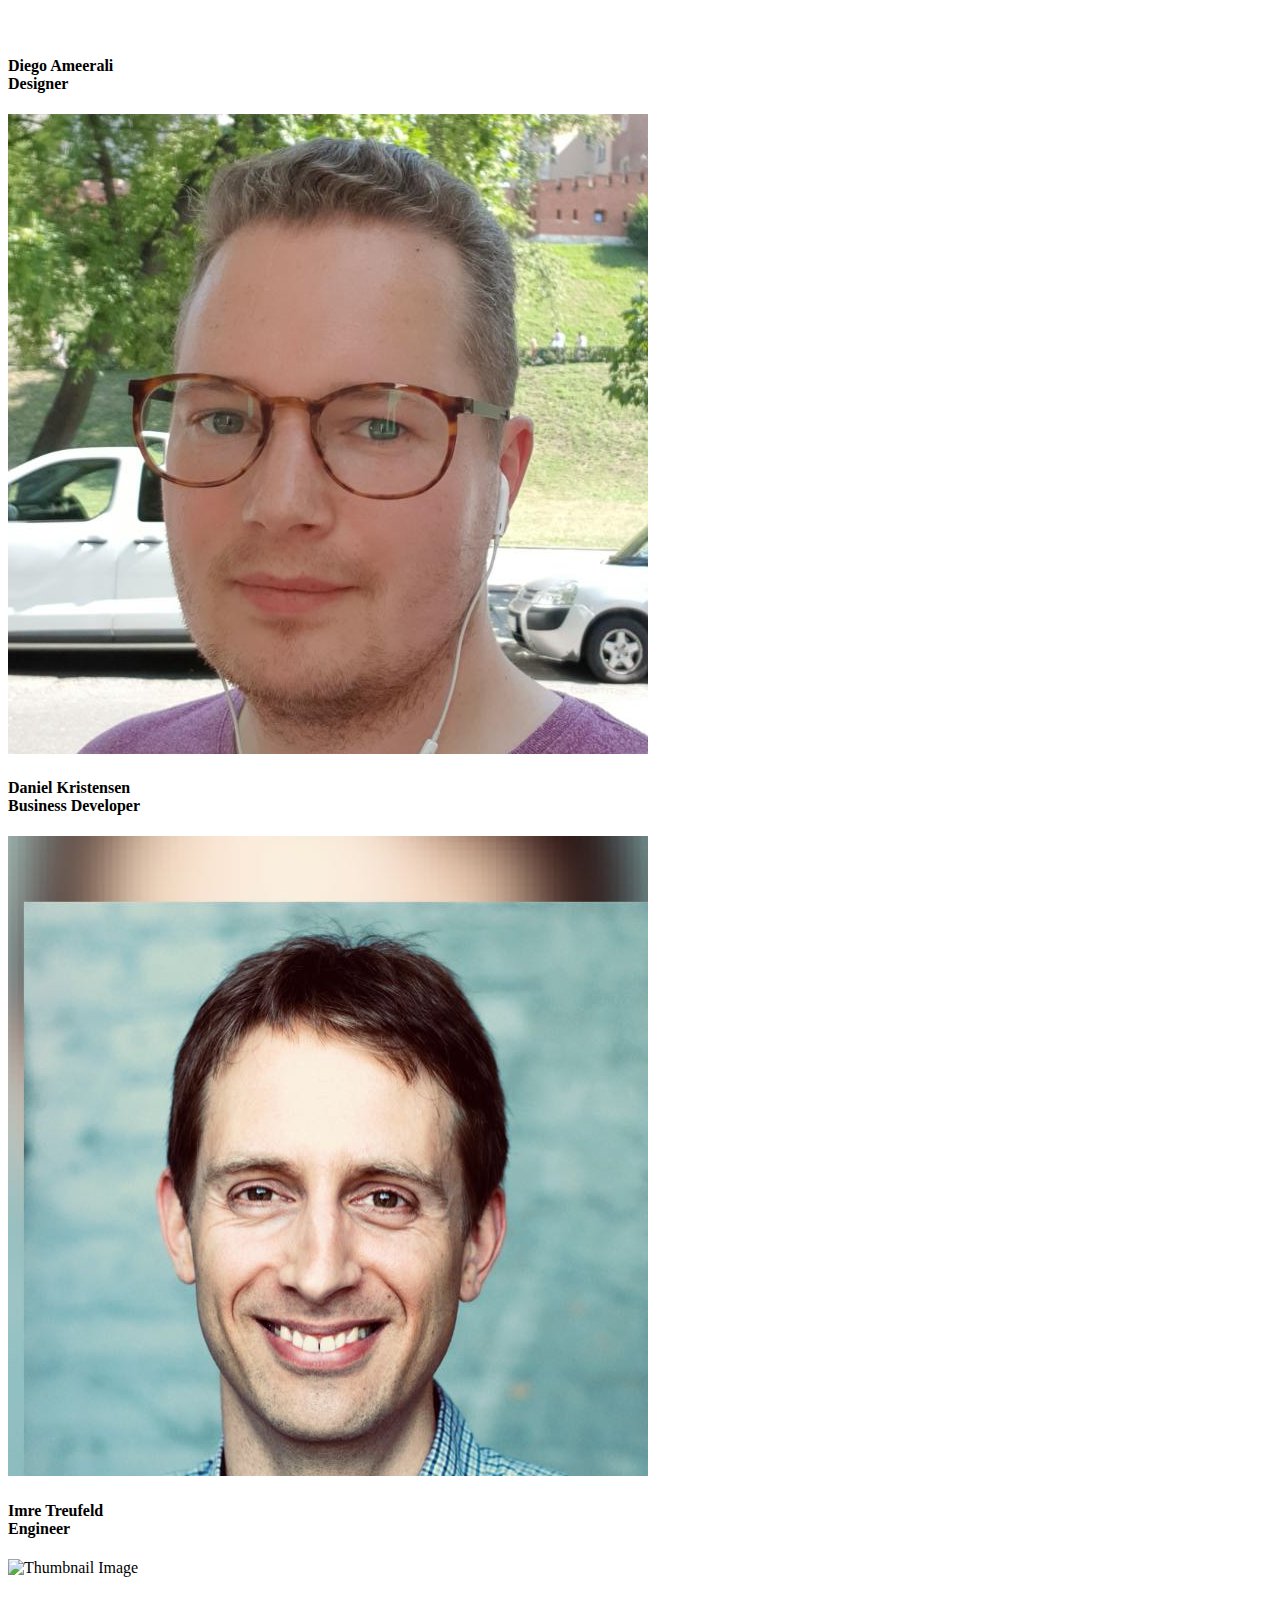
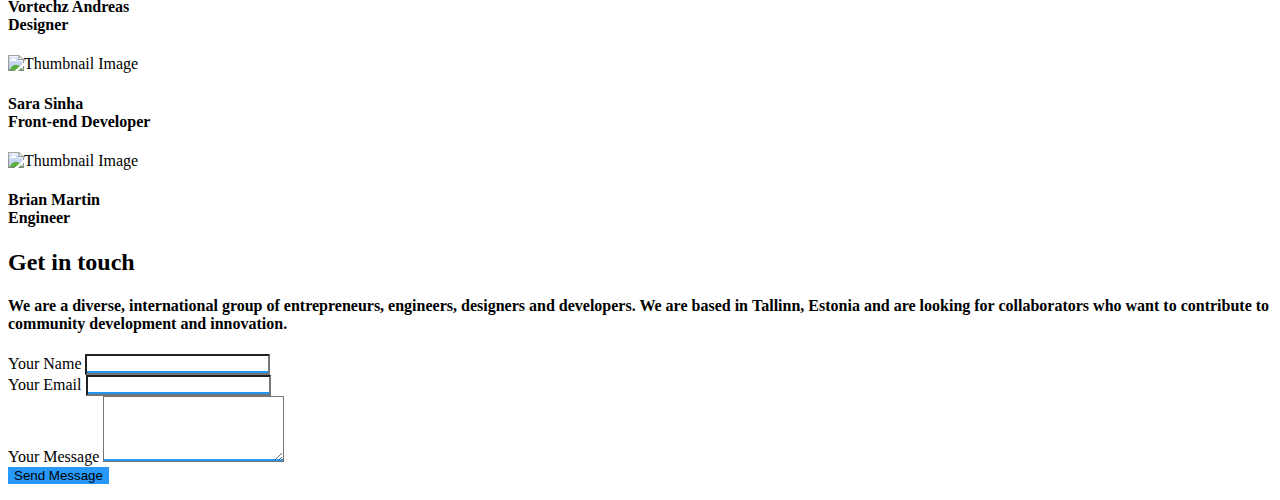
==== commit e5cbdf90: "Update index.html" ====
--- a/index.html
+++ b/index.html
@@ -233,7 +233,7 @@
               <div class="team-player">
                 <div class="card card-plain">
                   <div class="col-md-6 ml-auto mr-auto">
-                    <img src="img/brian.jpg" alt="Thumbnail Image" class="img-raised rounded-circle img-fluid">
+                    <img src="img/brian.png" alt="Thumbnail Image" class="img-raised rounded-circle img-fluid">
                   </div>
                   <h4 class="card-title">Brian Martin
                     <br>
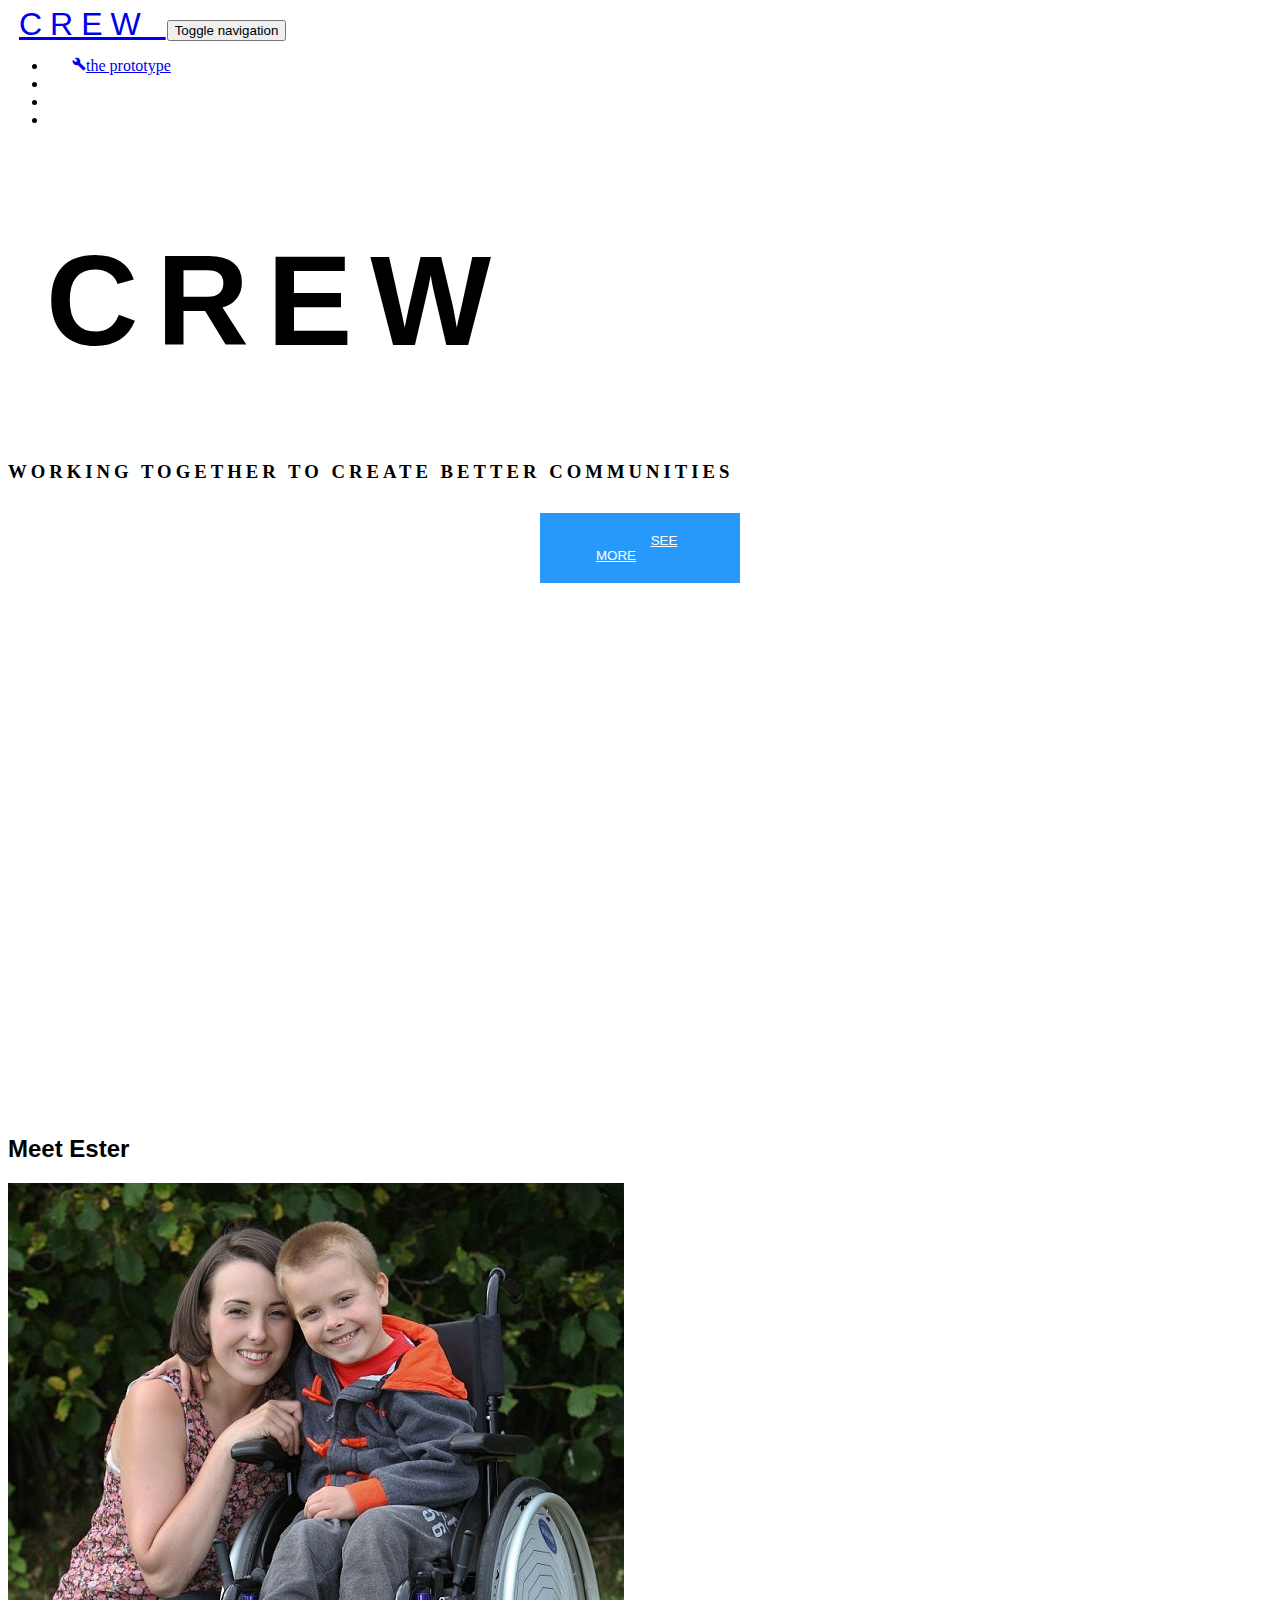
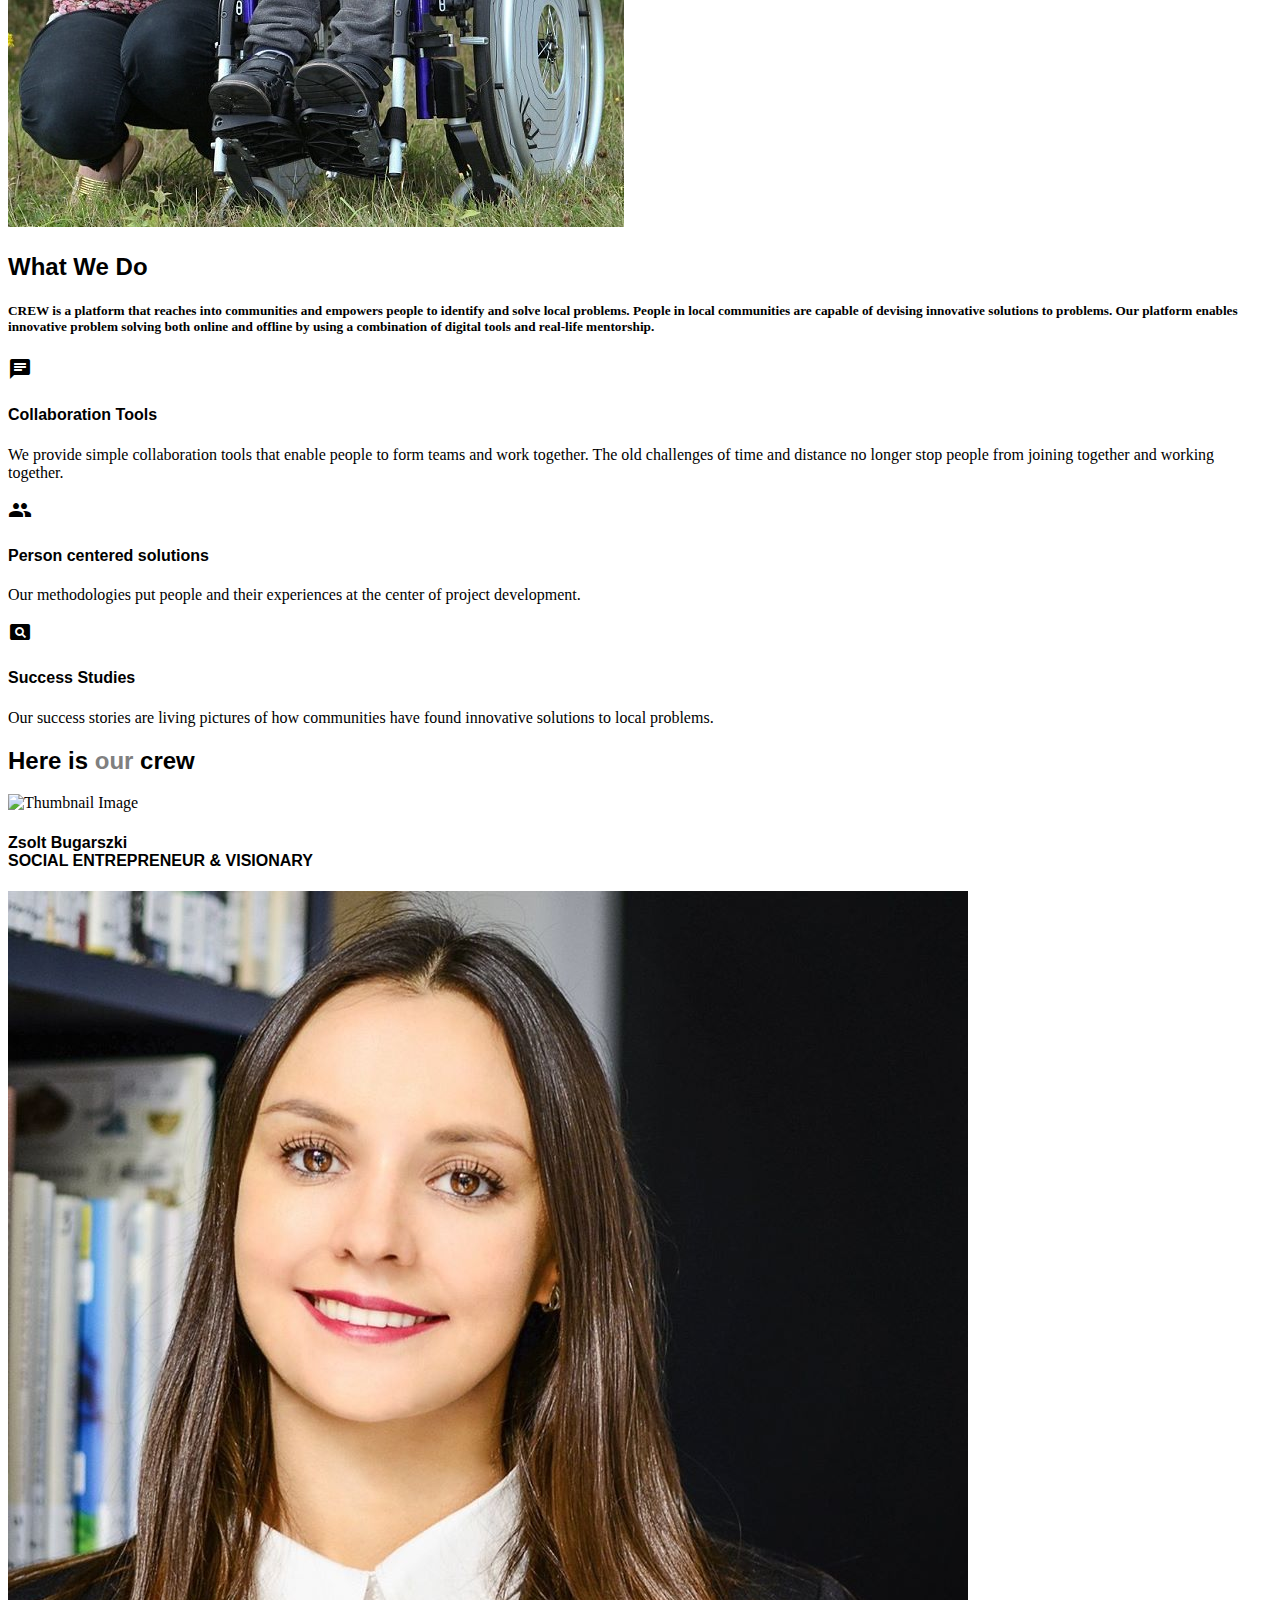
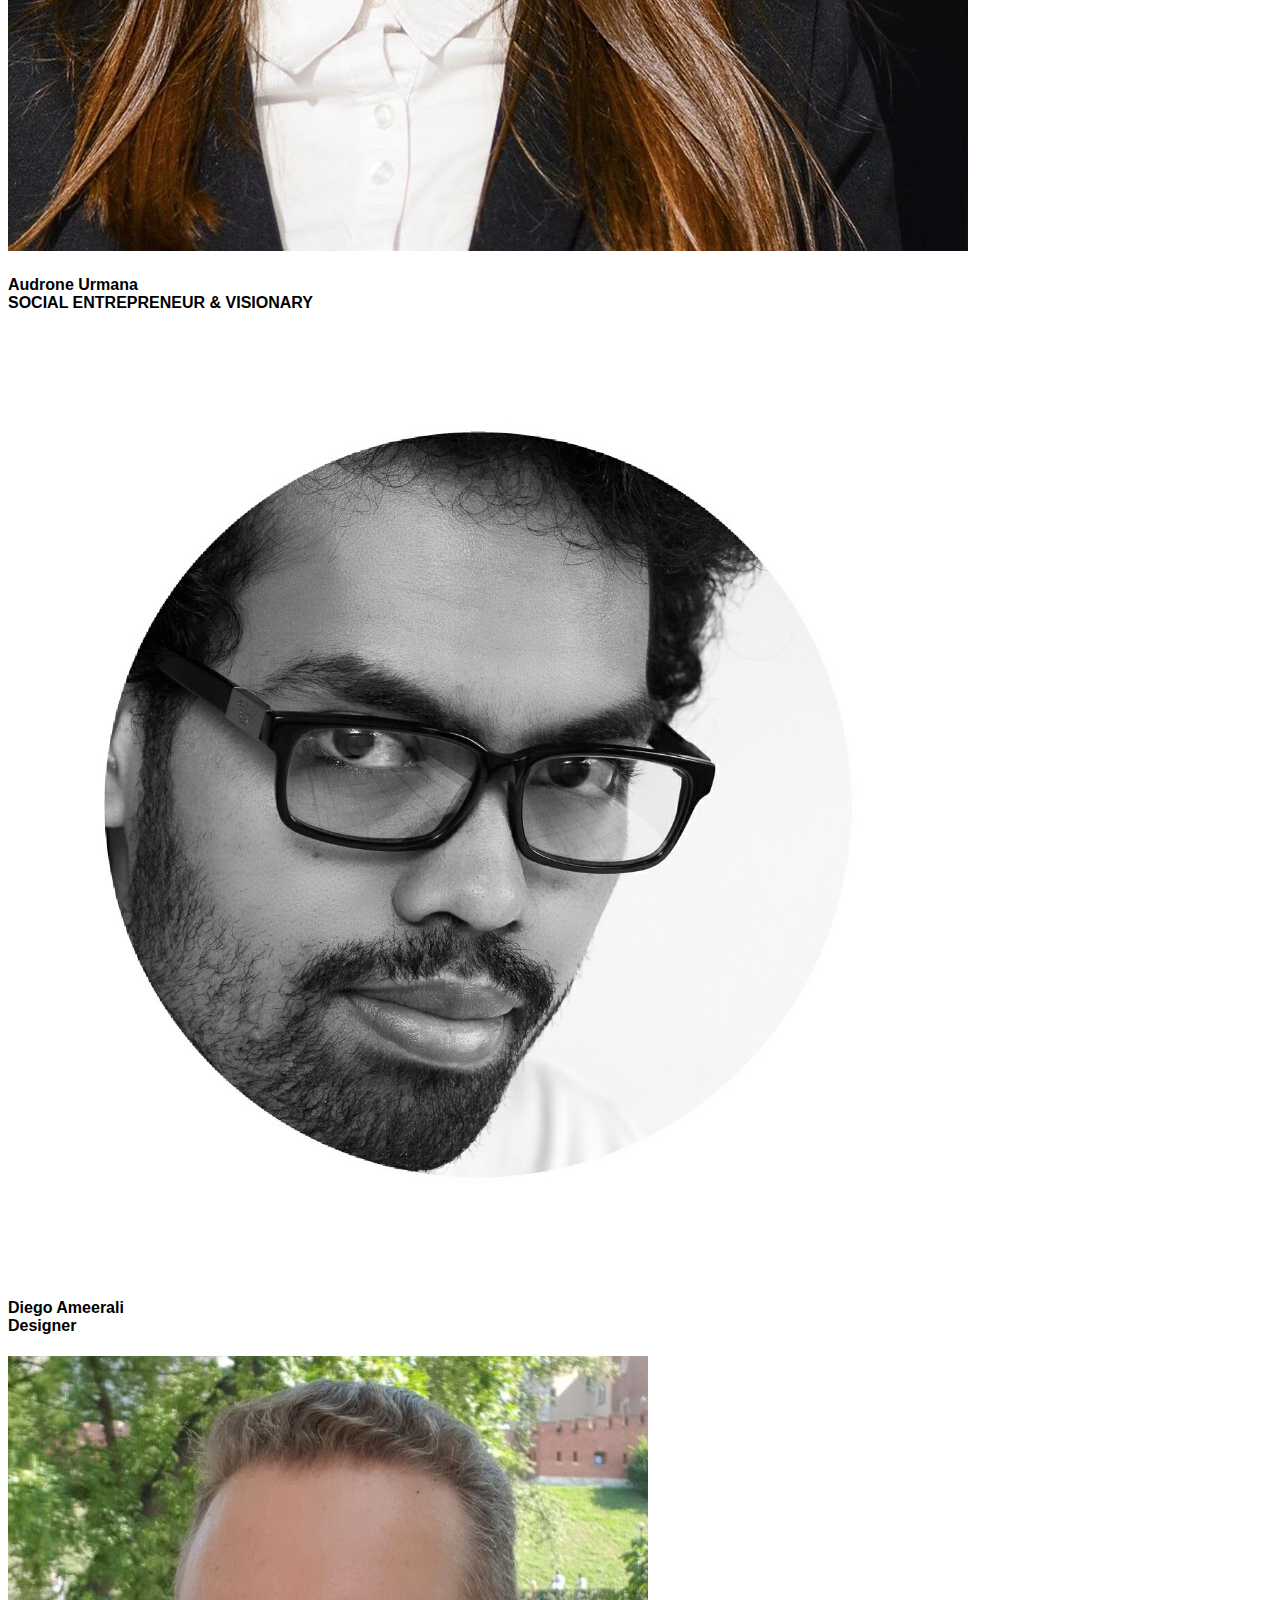
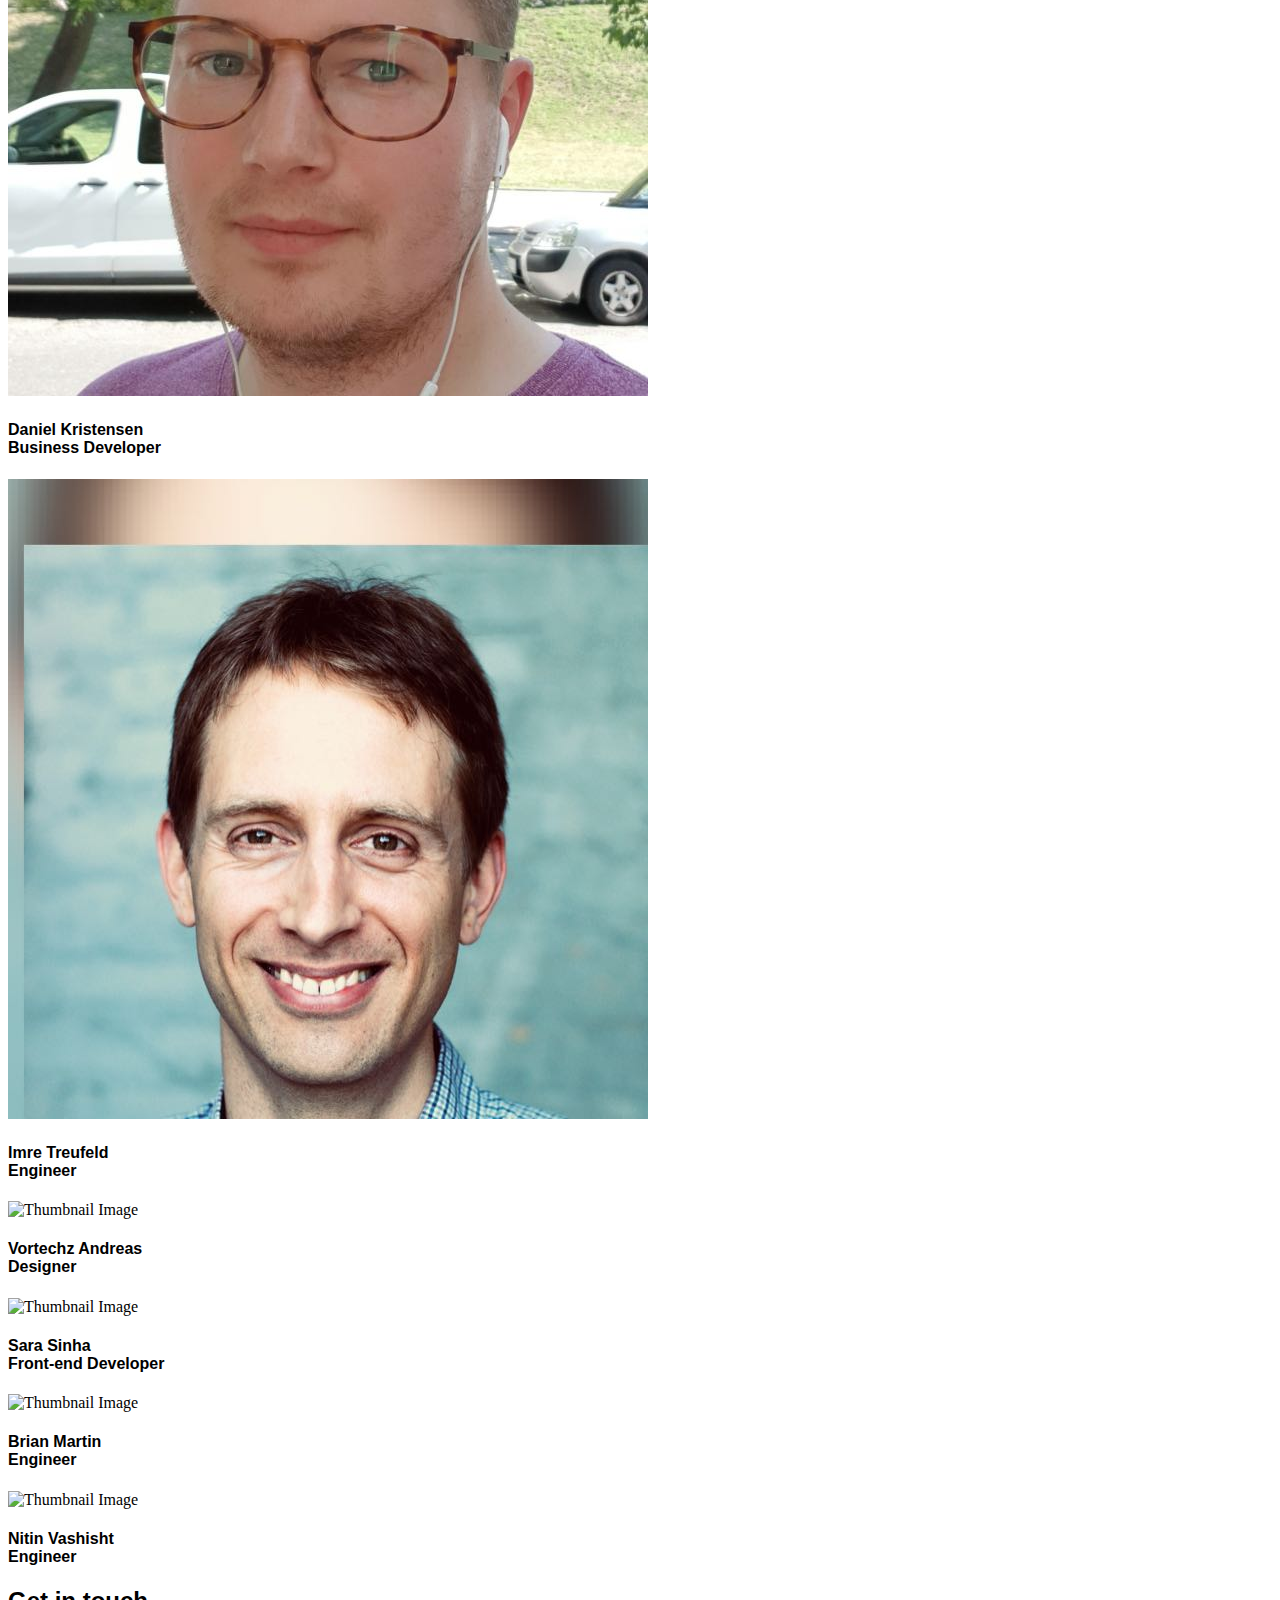
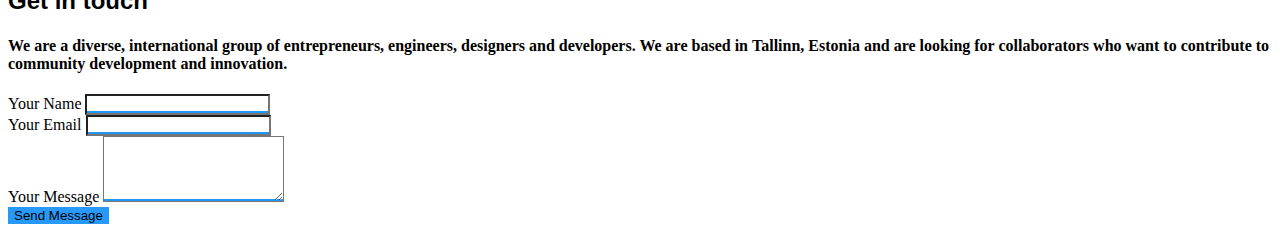
==== commit da166fcb: "Update index.html" ====
--- a/index.html
+++ b/index.html
@@ -88,7 +88,7 @@
             <h1>Crew</h1>
             <h3>Working together to create better communities</h3>
           </div>
-             <button class="btn btn-primary btn-round"><a href="https://xd.adobe.com/view/31359709-acef-4694-4d77-2108af3ac08d-4704/">SEE DEMO</a></button>
+             <button class="btn btn-primary btn-round"><a href="#section1">SEE MORE</a></button>
         </div>
       </div>
     </div>
@@ -96,6 +96,13 @@
   <div class="main main-raised">
     <div class="container">
       <div class="section text-center">
+       <div class="row">
+          <div class="col-md-8 ml-auto mr-auto" id="#section1">
+            <h2 class="title">Meet Ester</h2>
+           <img src="img/ester.jpg">
+            <h5 class="description"></h5>
+          </div>
+        </div>
         <div class="row">
           <div class="col-md-8 ml-auto mr-auto">
             <h2 class="title">What We Do</h2>
@@ -236,6 +243,19 @@
                     <img src="img/brian.png" alt="Thumbnail Image" class="img-raised rounded-circle img-fluid">
                   </div>
                   <h4 class="card-title">Brian Martin
+                    <br>
+                    <small class="card-description text-muted">Engineer</small>
+                  </h4>
+                </div>
+              </div>
+            </div>
+           <div class="col-md-4">
+              <div class="team-player">
+                <div class="card card-plain">
+                  <div class="col-md-6 ml-auto mr-auto">
+                    <img src="img/brian.png" alt="Thumbnail Image" class="img-raised rounded-circle img-fluid">
+                  </div>
+                  <h4 class="card-title">Nitin Vashisht
                     <br>
                     <small class="card-description text-muted">Engineer</small>
                   </h4>
@@ -325,6 +345,32 @@
   document.getElementById("contactForm").reset();
 }
 </script>
+ <script src="https://ajax.googleapis.com/ajax/libs/jquery/3.3.1/jquery.min.js"></script>
+<script>
+$(document).ready(function(){
+  // Add smooth scrolling to all links
+  $("a").on('click', function(event) {
+
+    // Make sure this.hash has a value before overriding default behavior
+    if (this.hash !== "") {
+      // Prevent default anchor click behavior
+      event.preventDefault();
+
+      // Store hash
+      var hash = this.hash;
+
+      // Using jQuery's animate() method to add smooth page scroll
+      // The optional number (800) specifies the number of milliseconds it takes to scroll to the specified area
+      $('html, body').animate({
+        scrollTop: $(hash).offset().top
+      }, 800, function(){
+
+        // Add hash (#) to URL when done scrolling (default click behavior)
+        window.location.hash = hash;
+      });
+    } // End if
+  });
+});
 
 </body>
 
--- a/assets/css/style.css
+++ b/assets/css/style.css
@@ -1,4 +1,13 @@
-  .btn-round {
+@font-face {
+  font-family: bebas-neue;
+  src: url('BebasNeue Regular.ttf');
+}
+
+.page-header {
+height:100vh !important;  
+}
+
+.btn-round {
   width:200px;  
 margin:30px auto;
 display:block; 
@@ -13,12 +22,19 @@
     border: 10px solid #ffffff;
     padding: 12px 12px 0px 28px;
     letter-spacing: 18px;
+    text-transform: uppercase;
 }
 
 .navbar .navbar-brand {
     border: 1px solid #ffffff;
     padding: 10px 0 0 10px;
     letter-spacing: 8px;
+    text-transform: uppercase;
+}
+
+.index-page .brand h3 {
+    text-transform: uppercase;
+    letter-spacing: 4px;
 }
 
   .container {
@@ -27,17 +43,17 @@
   }
 
   .title, .info-title, .card-title {
-    font-family:'Bebas Neue';  
+     font-family: bebas-neue, sans-serif; 
   }
 
   h1 {
-  font-family:'Bebas Neue';
+  font-family: bebas-neue, sans-serif;
   font-size:8em !important;
   line-height:1em;
   }
 
   .navbar-brand {
-   font-family:'Bebas Neue';
+  font-family: bebas-neue, sans-serif;
    font-size:2em !important;
    line-height:1em;  
   }
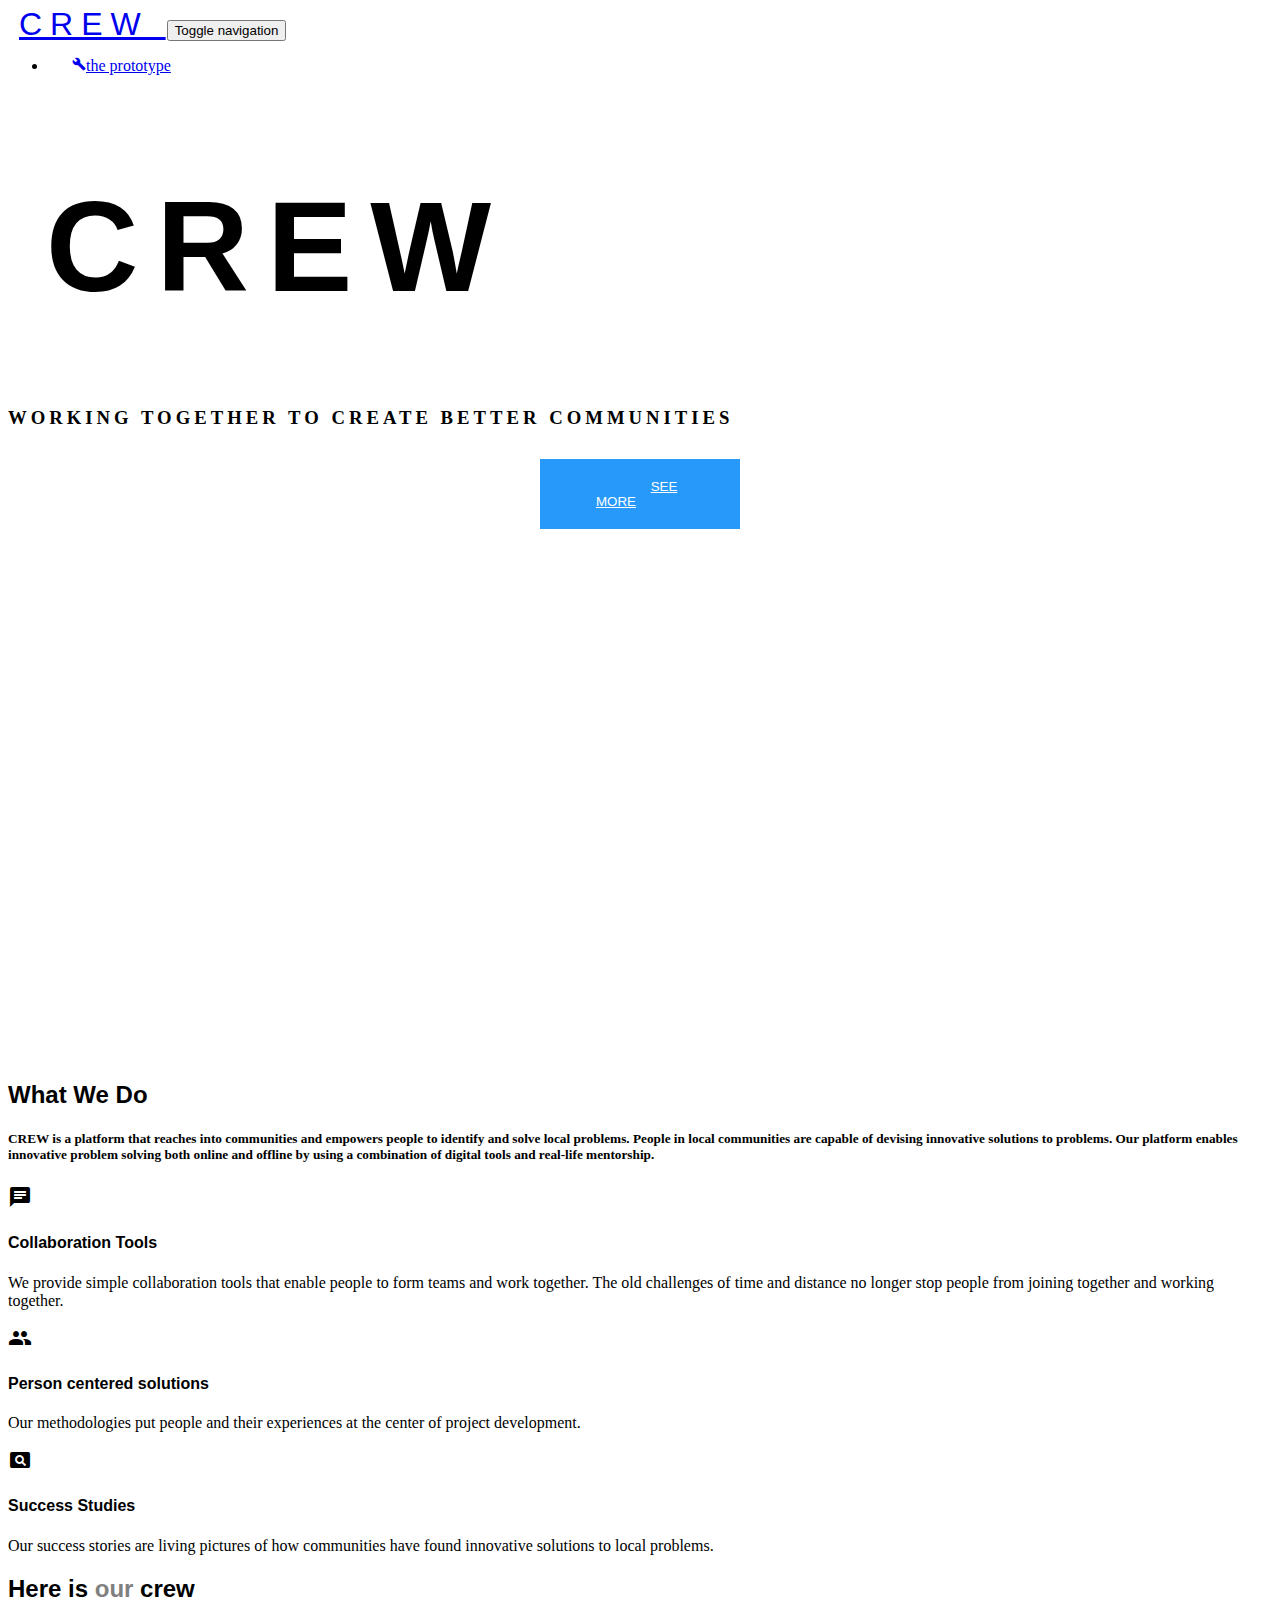
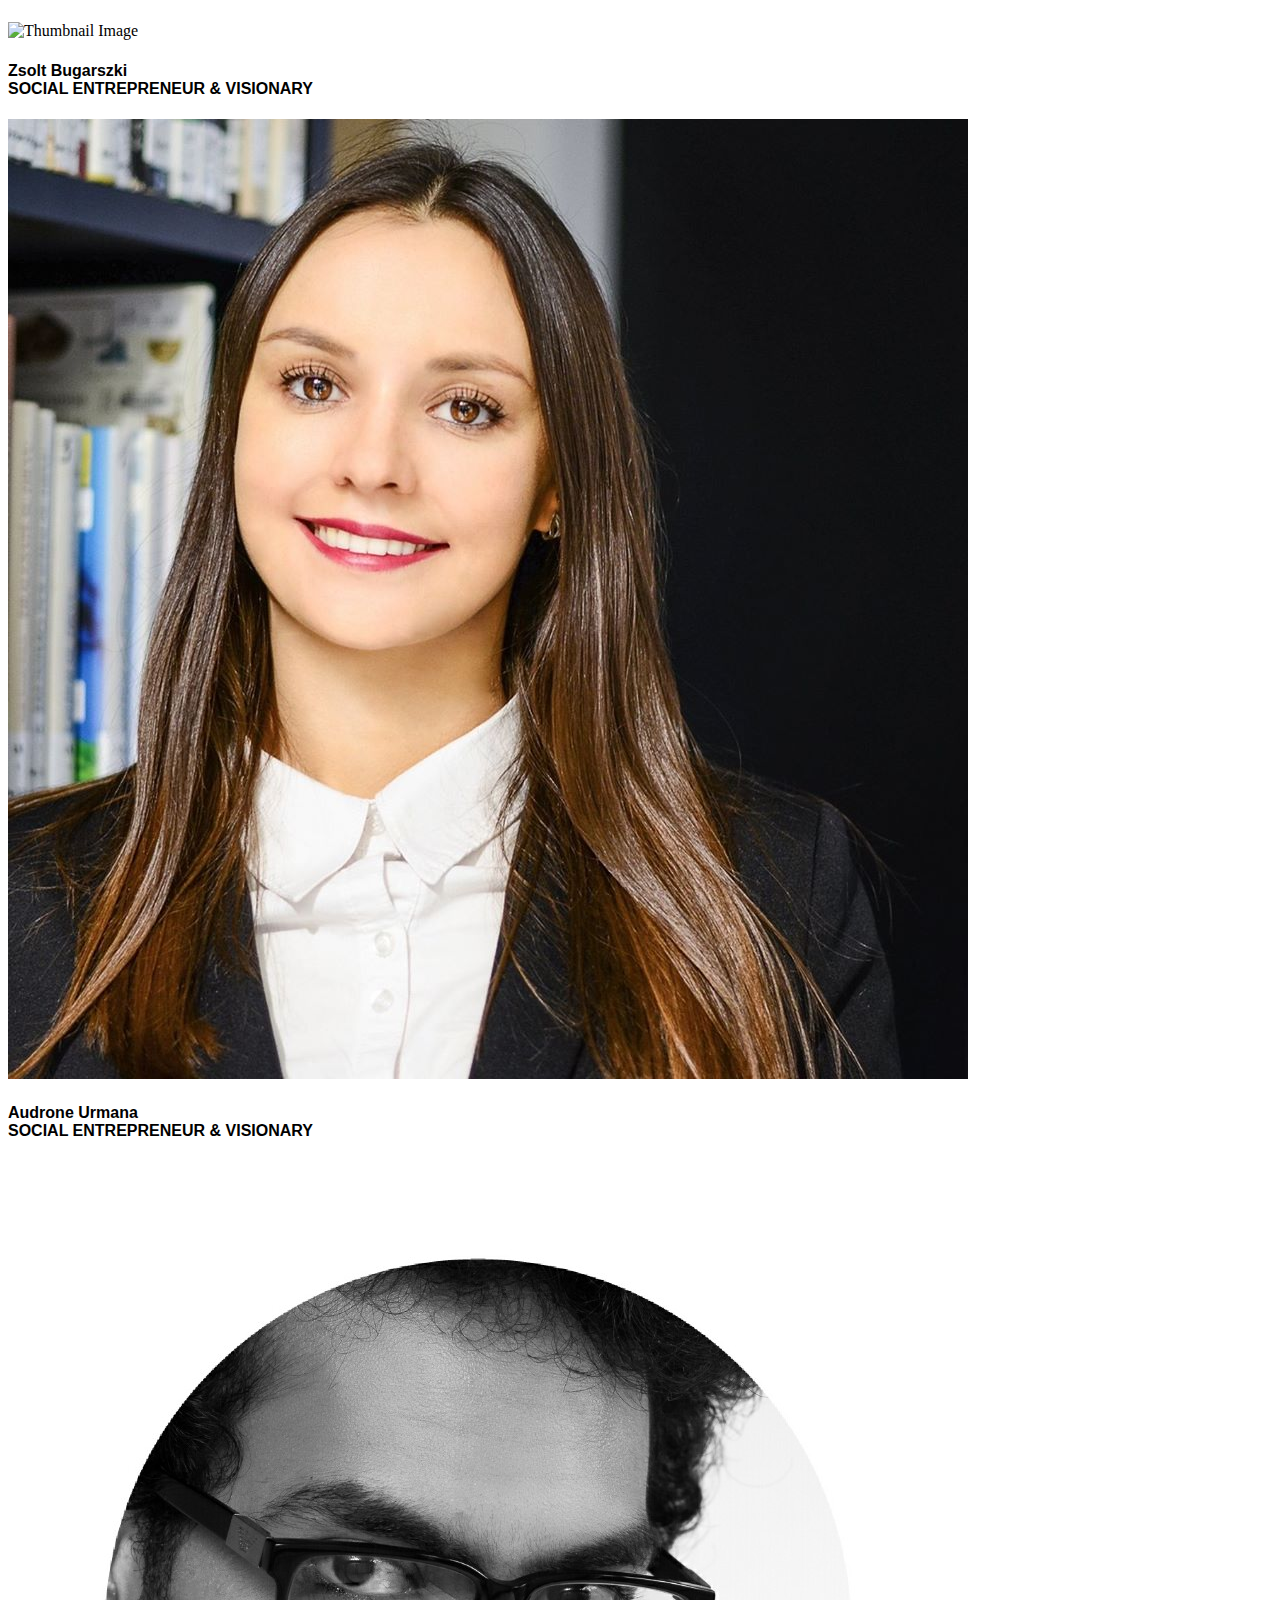
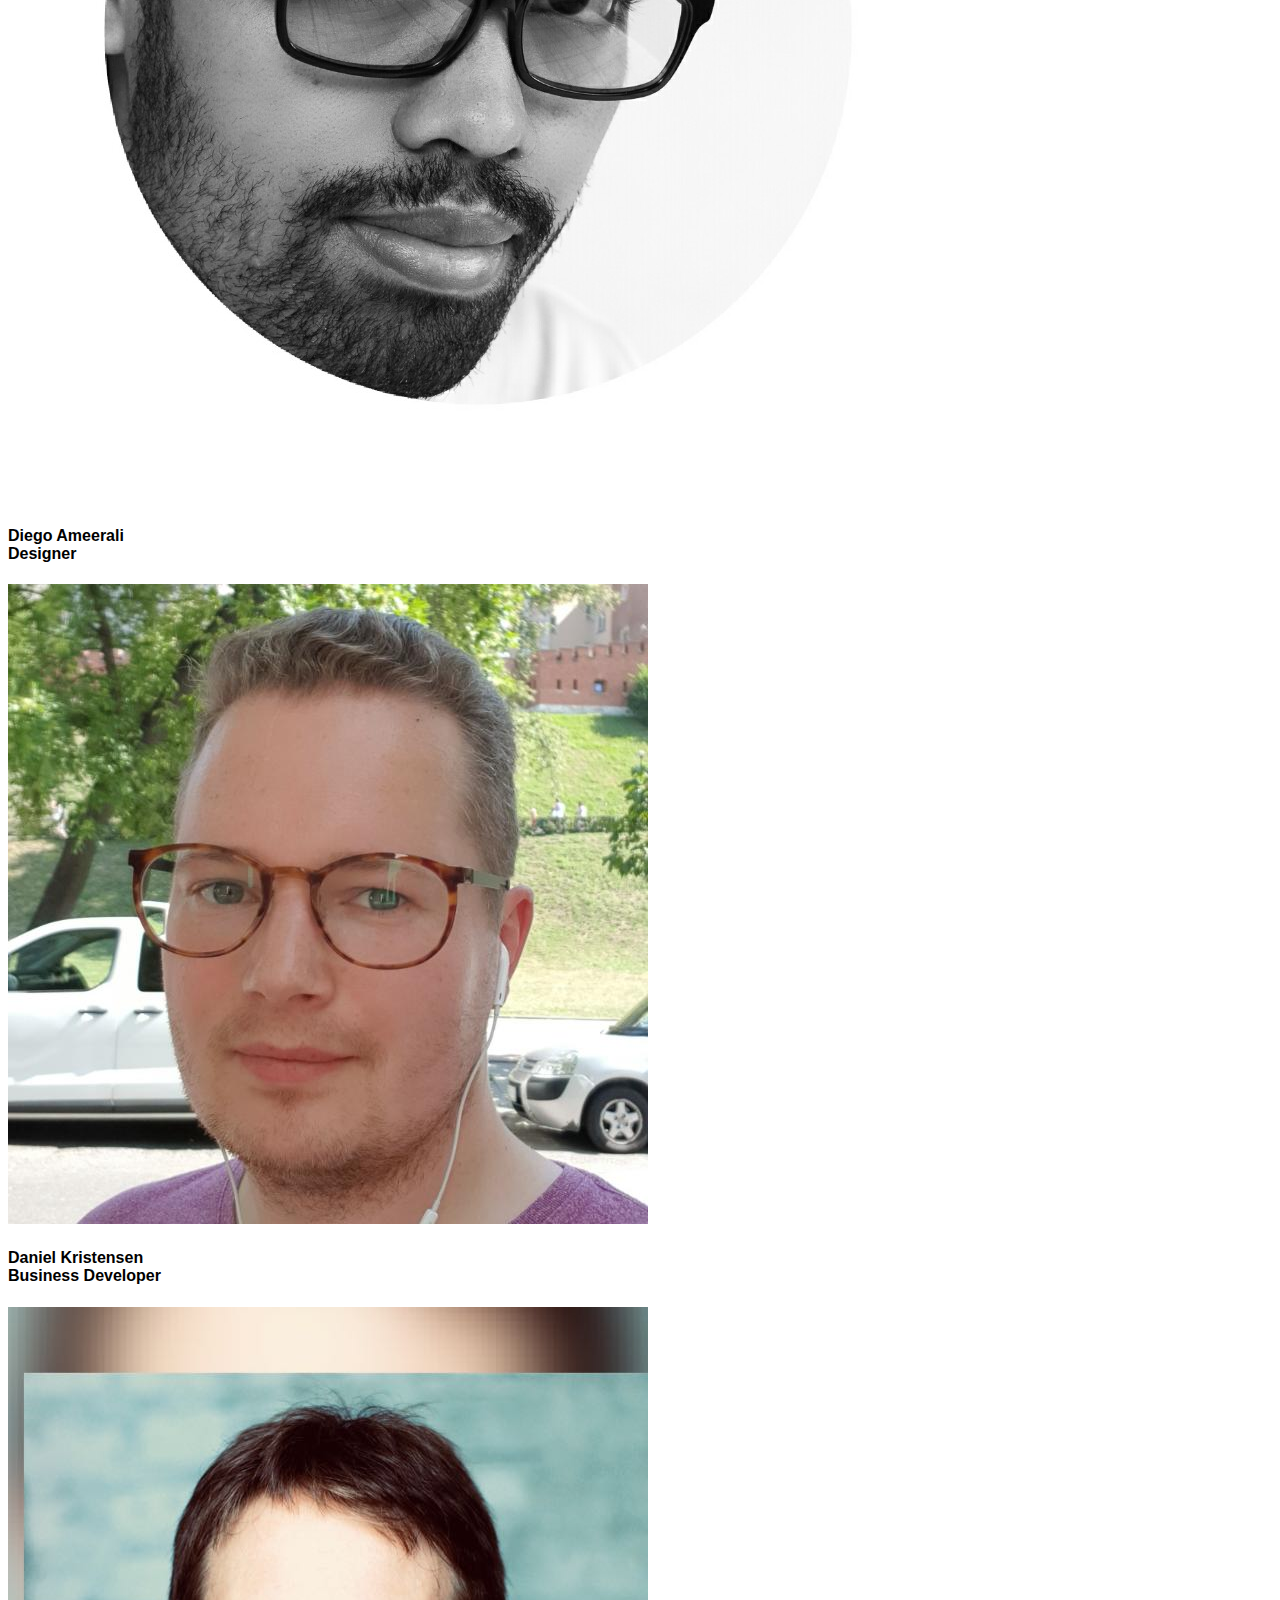
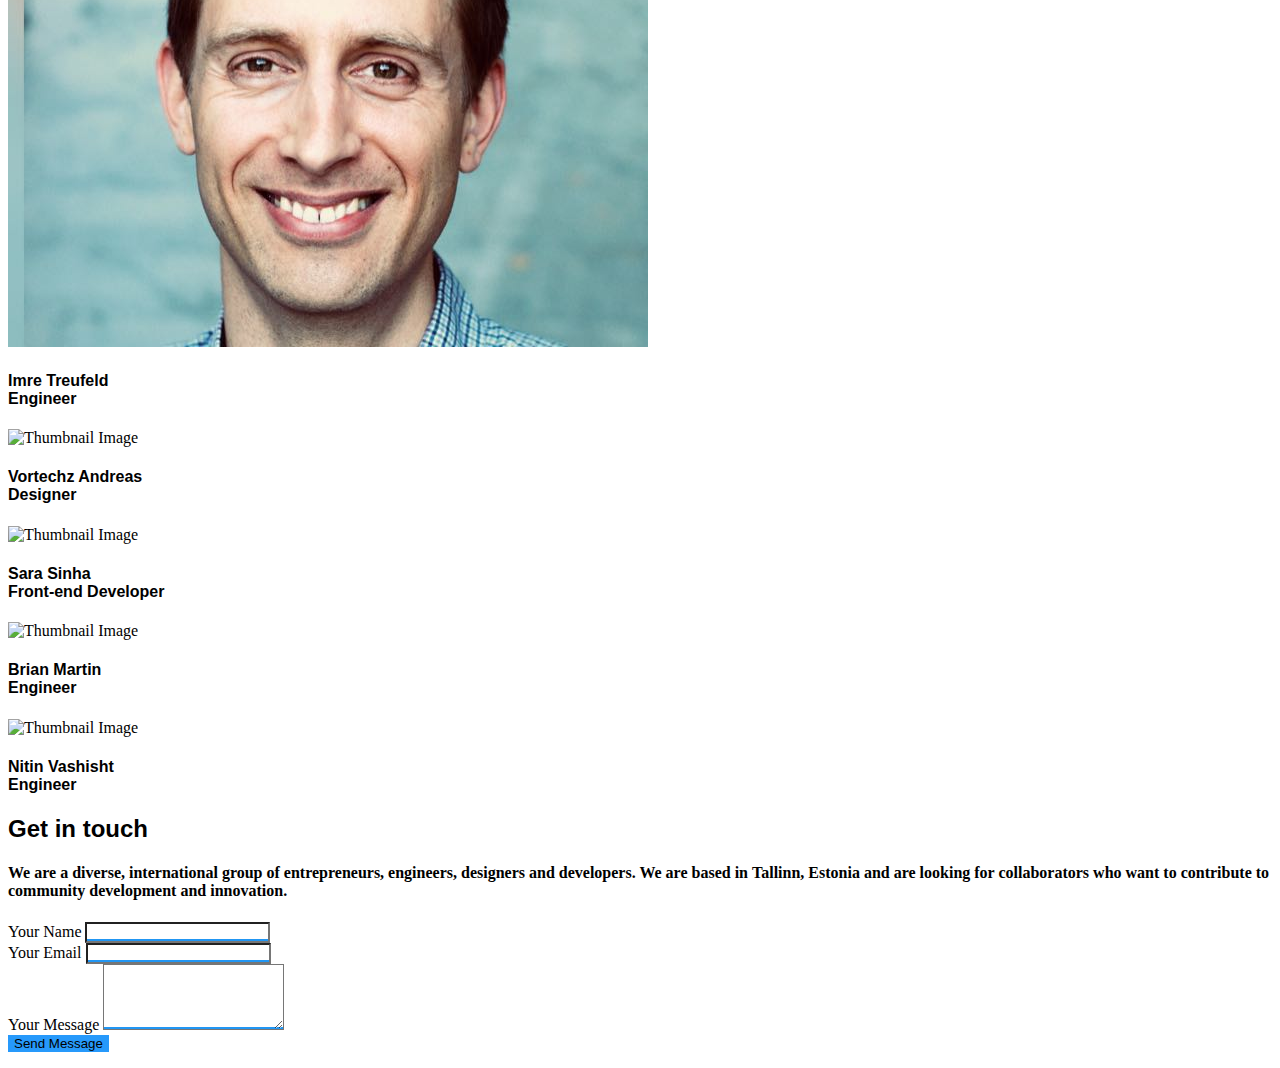
==== commit b67d54e0: "Update index.html" ====
--- a/index.html
+++ b/index.html
@@ -33,19 +33,13 @@
   <!-- CSS Just for demo purpose, don't include it in your project -->
   <link href="./assets/demo/demo.css" rel="stylesheet" />
       <link href="assets/css/style.css" rel="stylesheet" />
-
-  <style>
-
-</style>
-
-
 </head>
 
 <body class="index-page sidebar-collapse">
   <nav class="navbar navbar-transparent navbar-color-on-scroll fixed-top navbar-expand-lg" color-on-scroll="100" id="sectionsNav">
     <div class="container">
       <div class="navbar-translate">
-        <a class="navbar-brand" href="https://demos.creative-tim.com/material-kit/index.html">
+        <a class="navbar-brand" href="https://user92tlu.github.io/crew/">
           Crew </a>
         <button class="navbar-toggler" type="button" data-toggle="collapse" aria-expanded="false" aria-label="Toggle navigation">
           <span class="sr-only">Toggle navigation</span>
@@ -57,25 +51,10 @@
       <div class="collapse navbar-collapse">
         <ul class="navbar-nav ml-auto">
           <li class="nav-item">
-            <a class="nav-link" href="https://xd.adobe.com/view/31359709-acef-4694-4d77-2108af3ac08d-4704/" id="prototype">
+            <a class="nav-link" href="https://xd.adobe.com/view/31359709-acef-4694-4d77-2108af3ac08d-4704/" id="prototype" target="_blank">
                <i class="material-icons">build</i>the prototype
             </a>
-          </li>
-          <li class="nav-item">
-            <a class="nav-link" rel="tooltip" title="" data-placement="bottom" href="https://twitter.com/CreativeTim" target="_blank" data-original-title="Follow us on Twitter">
-              <i class="fa fa-twitter"></i>
-            </a>
-          </li>
-          <li class="nav-item">
-            <a class="nav-link" rel="tooltip" title="" data-placement="bottom" href="https://www.facebook.com/CreativeTim" target="_blank" data-original-title="Like us on Facebook">
-              <i class="fa fa-facebook-square"></i>
-            </a>
-          </li>
-          <li class="nav-item">
-            <a class="nav-link" rel="tooltip" title="" data-placement="bottom" href="https://www.instagram.com/CreativeTimOfficial" target="_blank" data-original-title="Follow us on Instagram">
-              <i class="fa fa-instagram"></i>
-            </a>
-          </li>
+         </li>
         </ul>
       </div>
     </div>
@@ -96,13 +75,7 @@
   <div class="main main-raised">
     <div class="container">
       <div class="section text-center">
-       <div class="row">
-          <div class="col-md-8 ml-auto mr-auto" id="#section1">
-            <h2 class="title">Meet Ester</h2>
-           <img src="img/ester.jpg">
-            <h5 class="description"></h5>
-          </div>
-        </div>
+       
         <div class="row">
           <div class="col-md-8 ml-auto mr-auto">
             <h2 class="title">What We Do</h2>
@@ -214,7 +187,7 @@
               <div class="team-player">
                 <div class="card card-plain">
                   <div class="col-md-6 ml-auto mr-auto">
-                    <img src="../assets/img/faces/kendall.jpg" alt="Thumbnail Image" class="img-raised rounded-circle img-fluid">
+                    <img src="http://placehold.it/400x400" alt="Thumbnail Image" class="img-raised rounded-circle img-fluid">
                   </div>
                   <h4 class="card-title">Vortechz Andreas 
                     <br>
@@ -253,7 +226,7 @@
               <div class="team-player">
                 <div class="card card-plain">
                   <div class="col-md-6 ml-auto mr-auto">
-                    <img src="img/brian.png" alt="Thumbnail Image" class="img-raised rounded-circle img-fluid">
+                    <img src="http://placehold.it/400x400" alt="Thumbnail Image" class="img-raised rounded-circle img-fluid">
                   </div>
                   <h4 class="card-title">Nitin Vashisht
                     <br>
@@ -371,7 +344,8 @@
     } // End if
   });
 });
-
+ </script>
+ 
 </body>
 
 </html>
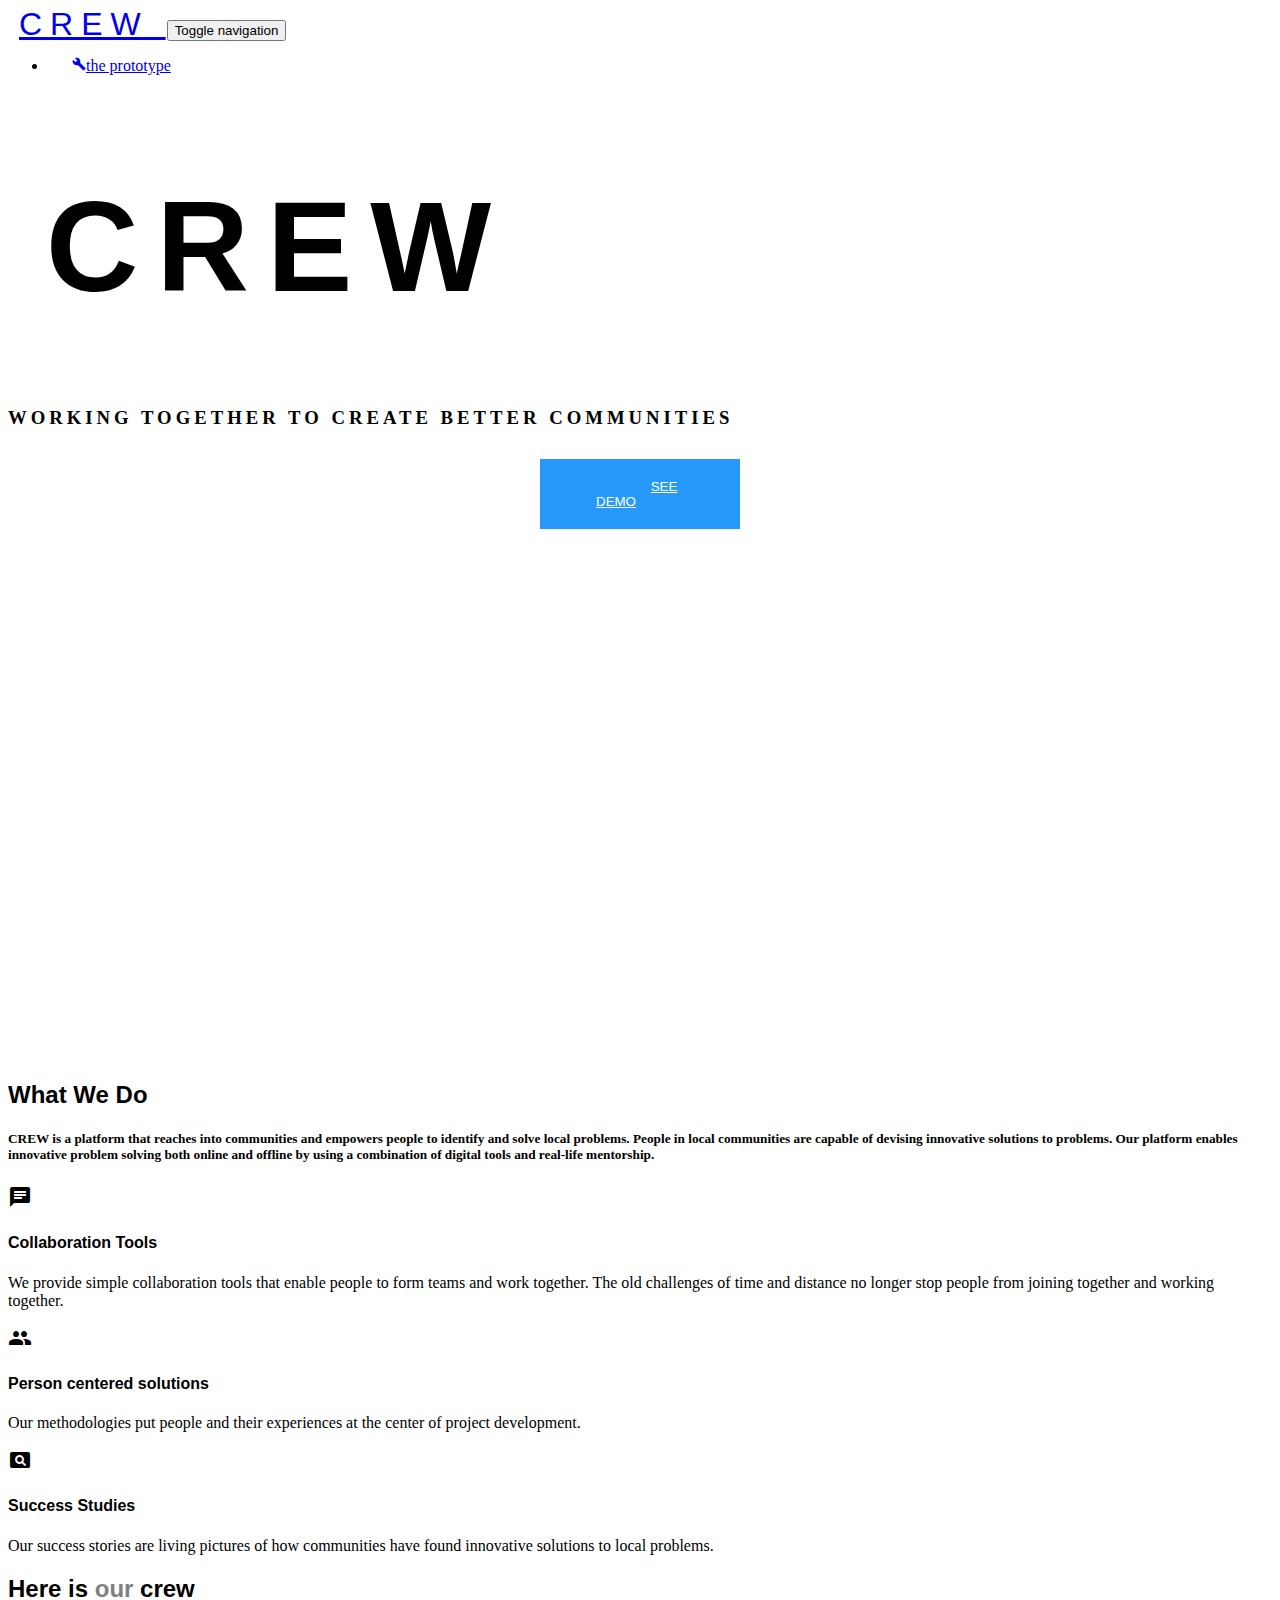
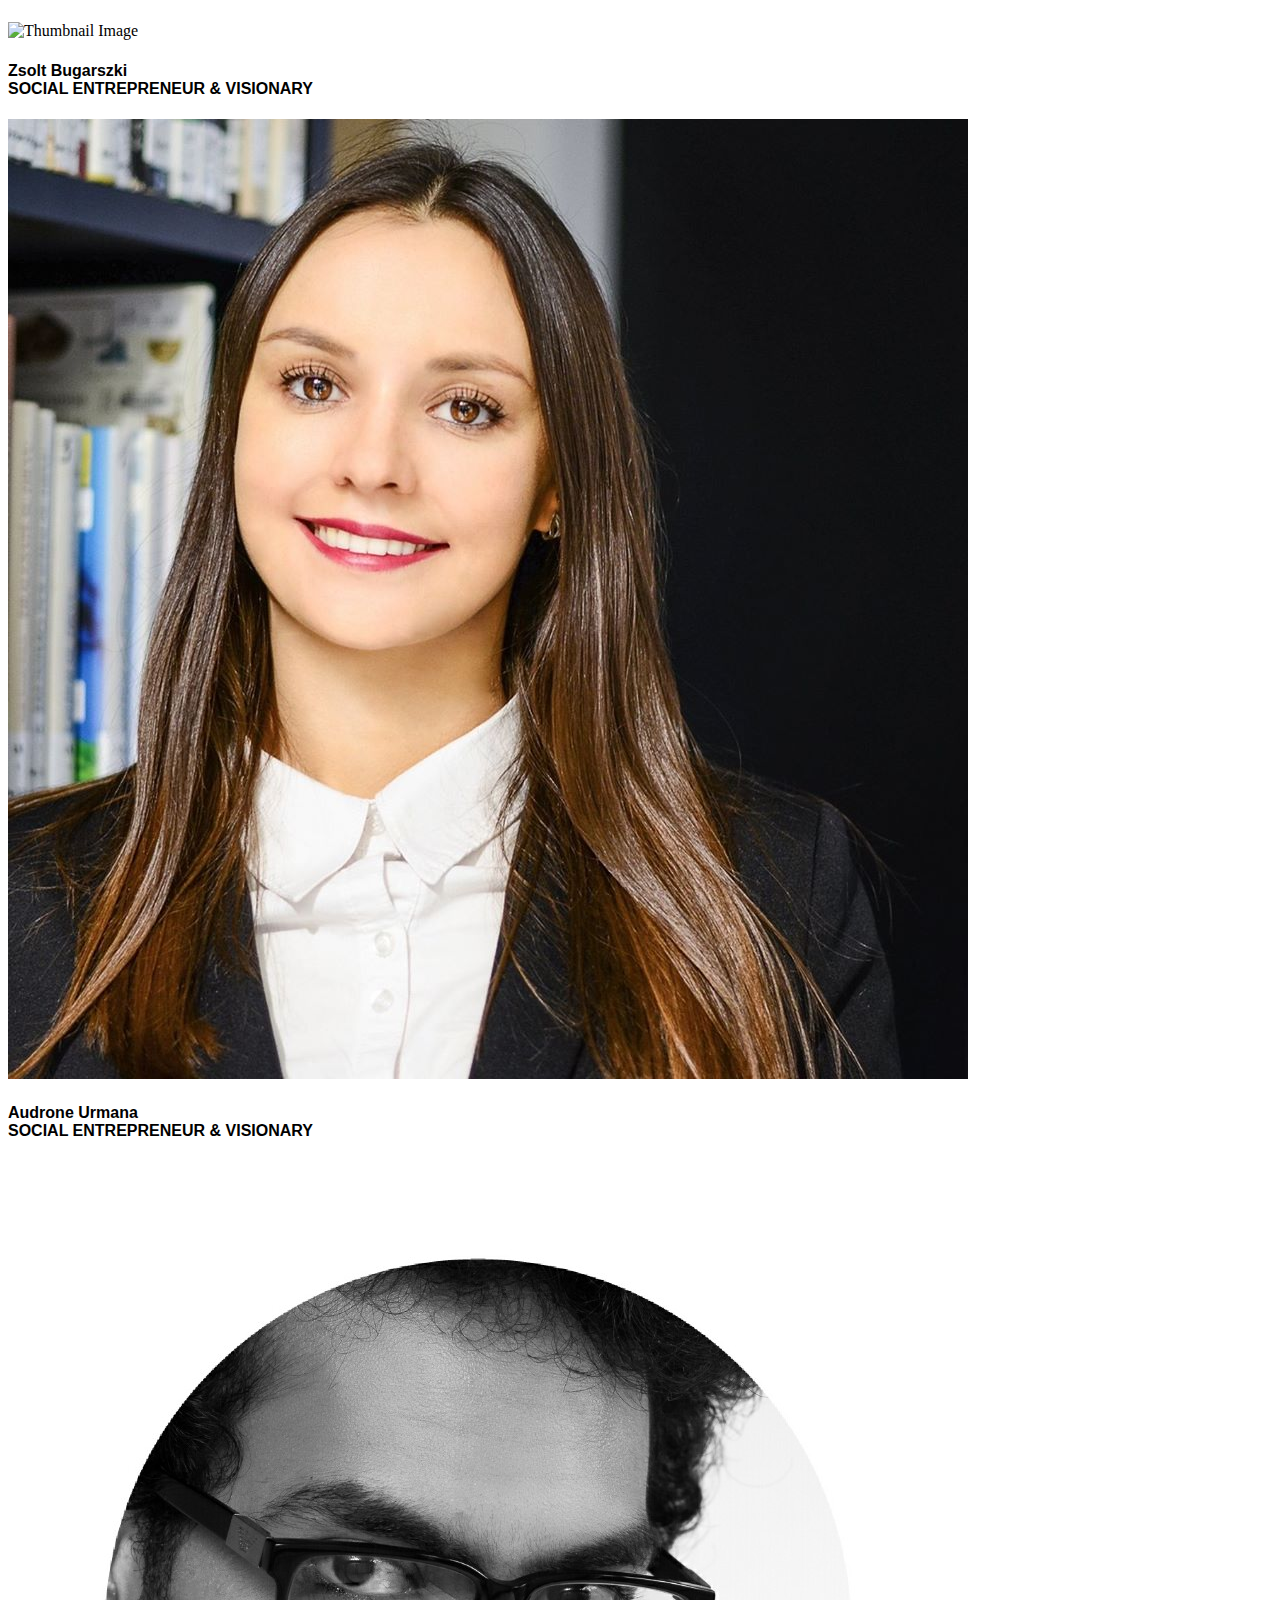
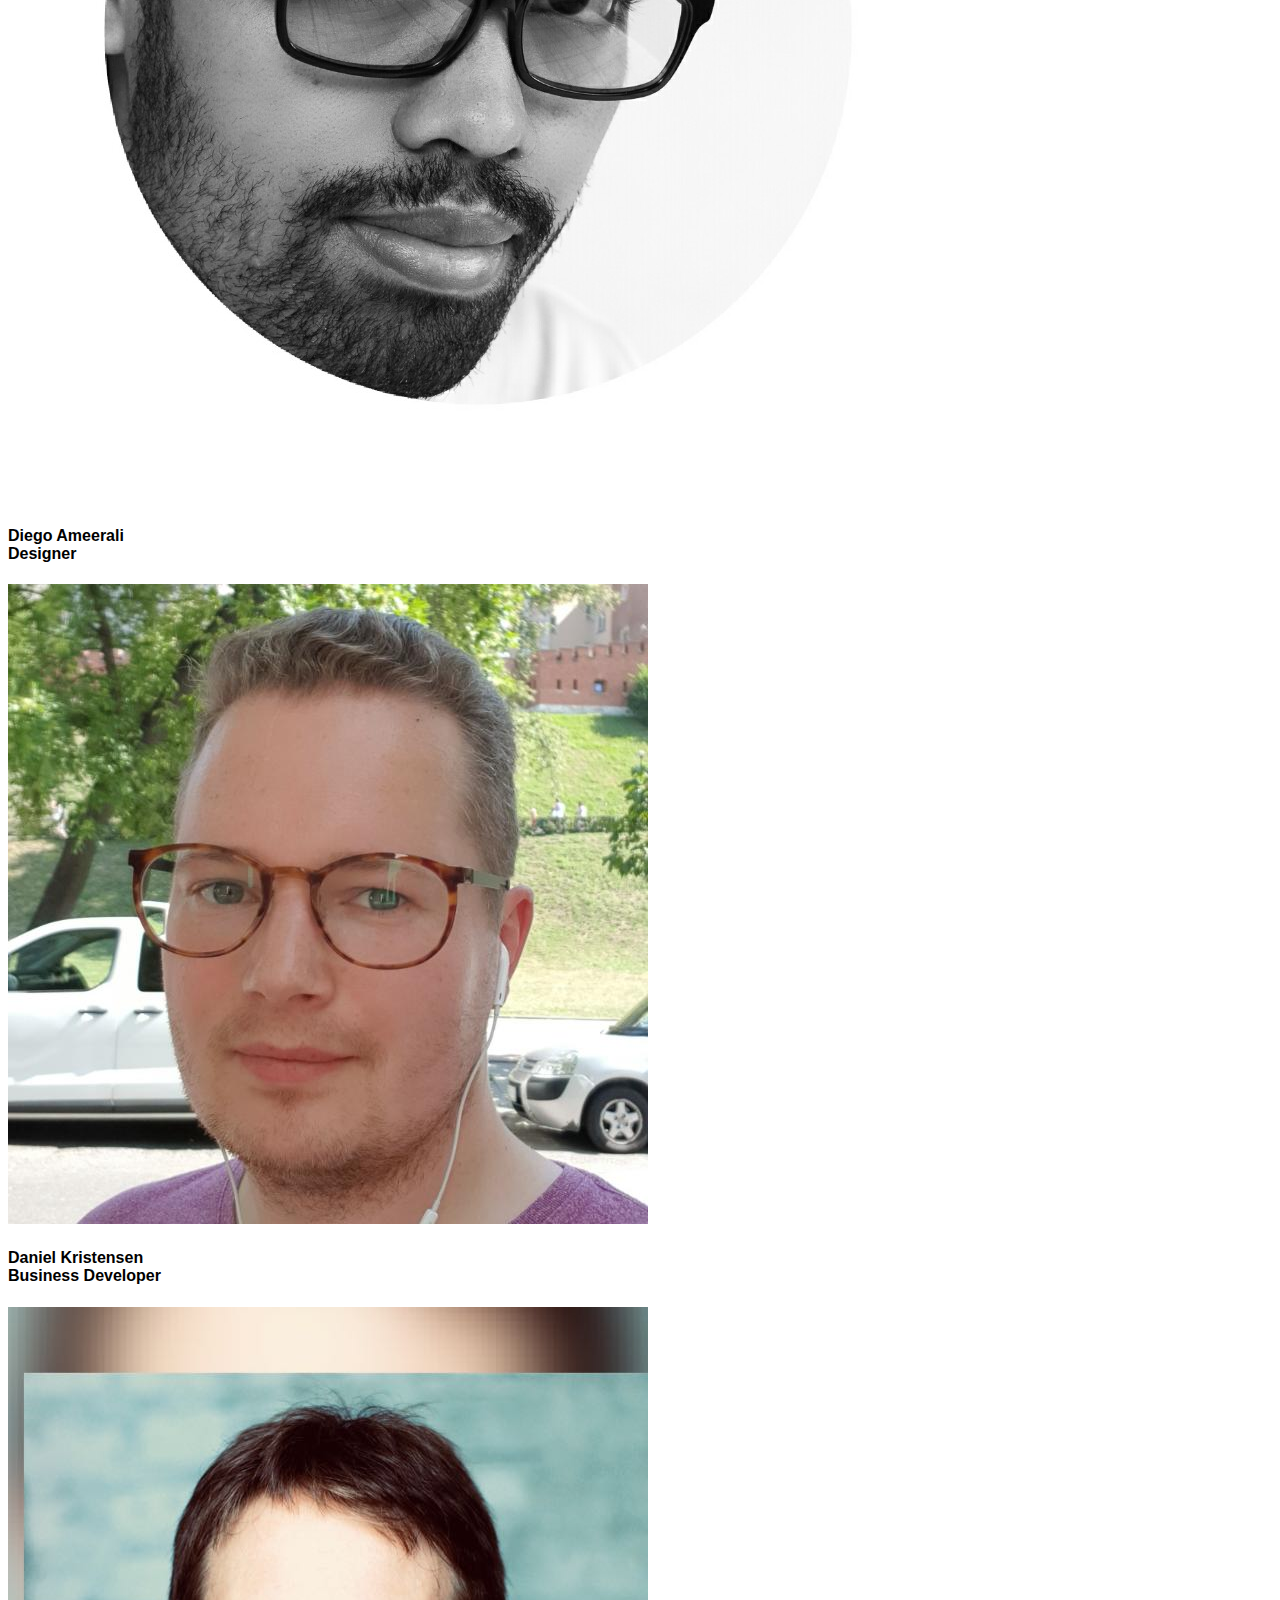
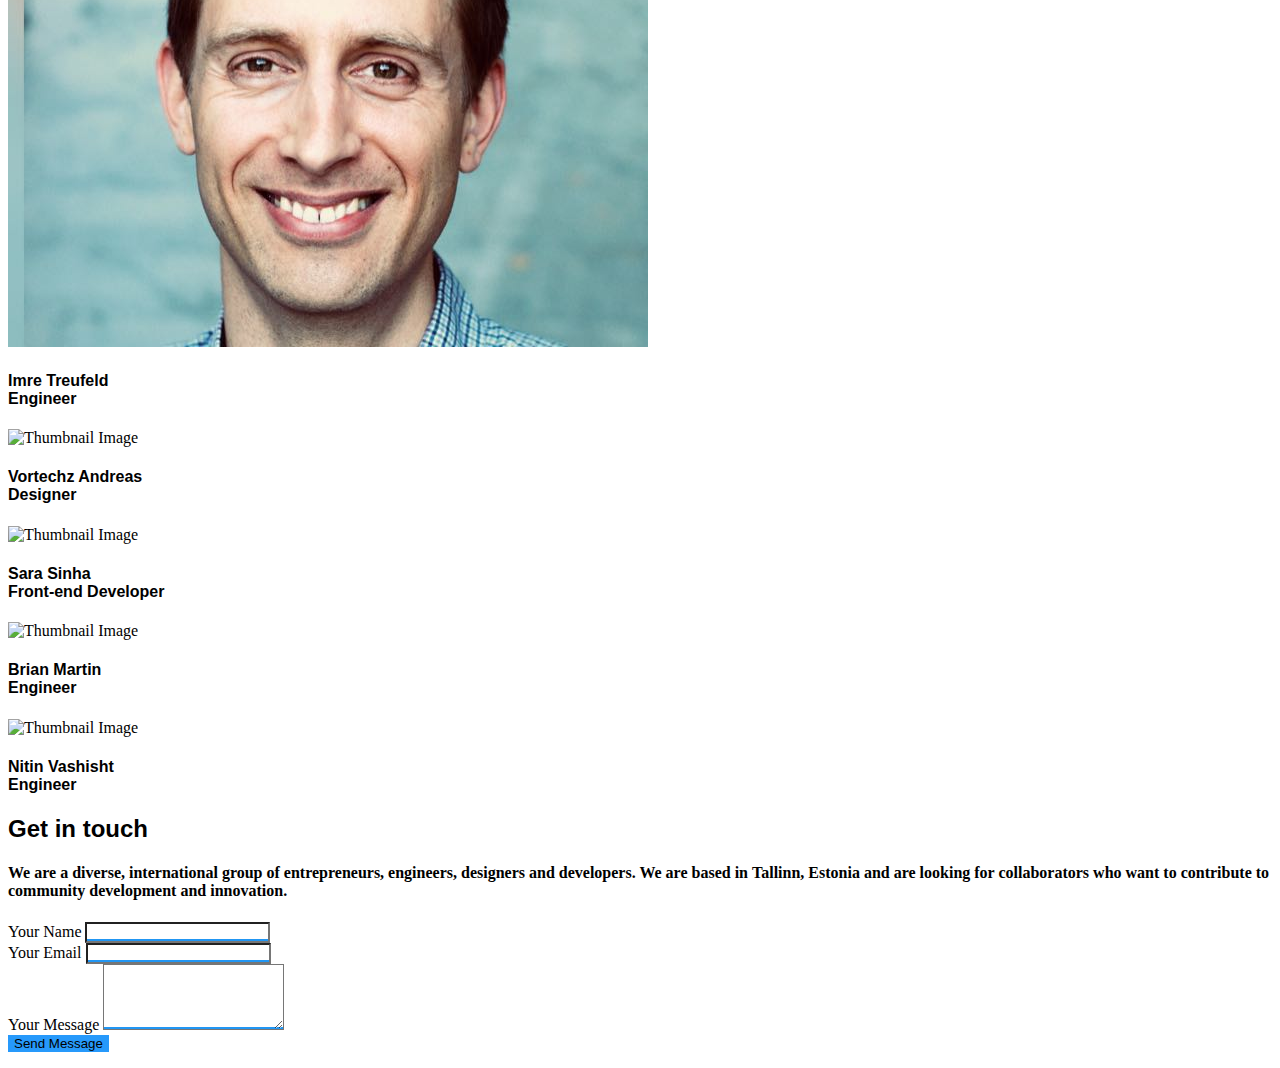
==== commit 4b7c4628: "Removed Ester" ====
--- a/index.html
+++ b/index.html
@@ -67,7 +67,7 @@
             <h1>Crew</h1>
             <h3>Working together to create better communities</h3>
           </div>
-             <button class="btn btn-primary btn-round"><a href="#section1">SEE MORE</a></button>
+             <button class="btn btn-primary btn-round"><a href="https://xd.adobe.com/view/31359709-acef-4694-4d77-2108af3ac08d-4704/" id="prototype" target="_blank">SEE DEMO</a></button>
         </div>
       </div>
     </div>
